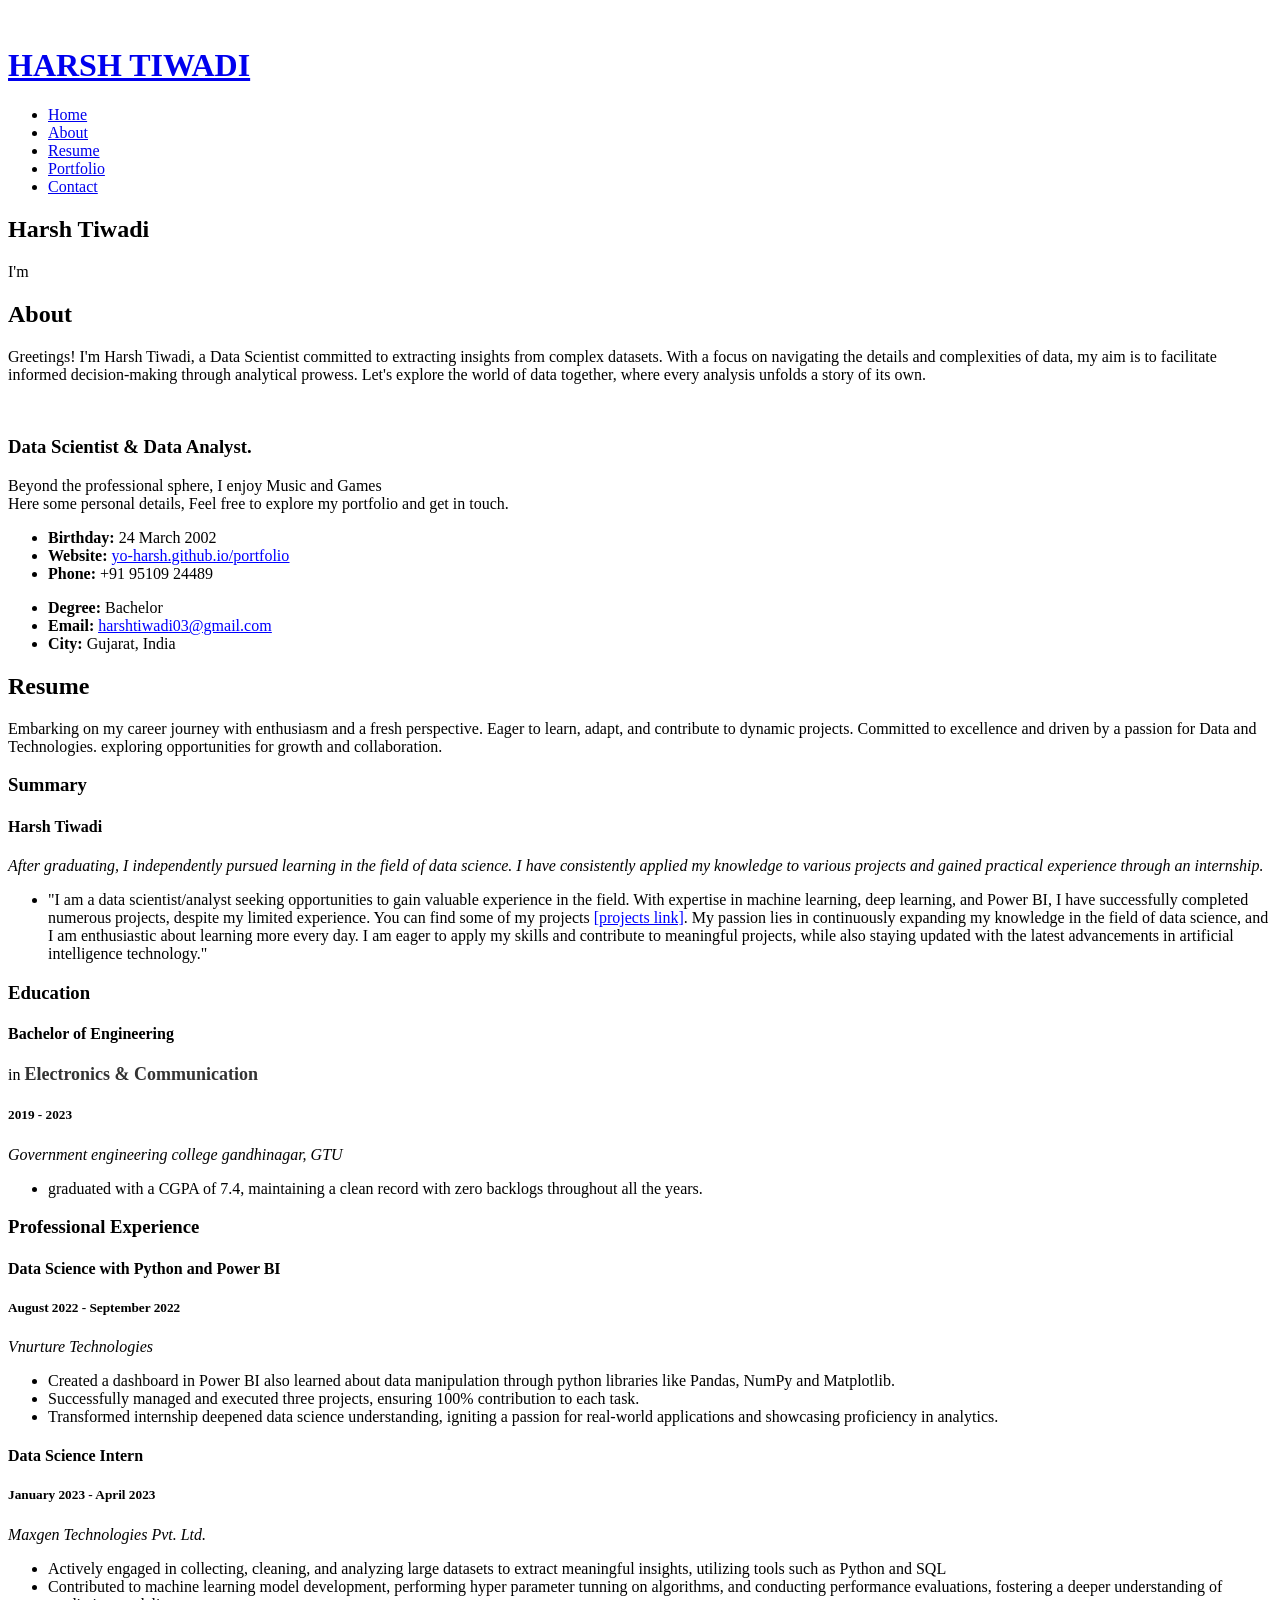
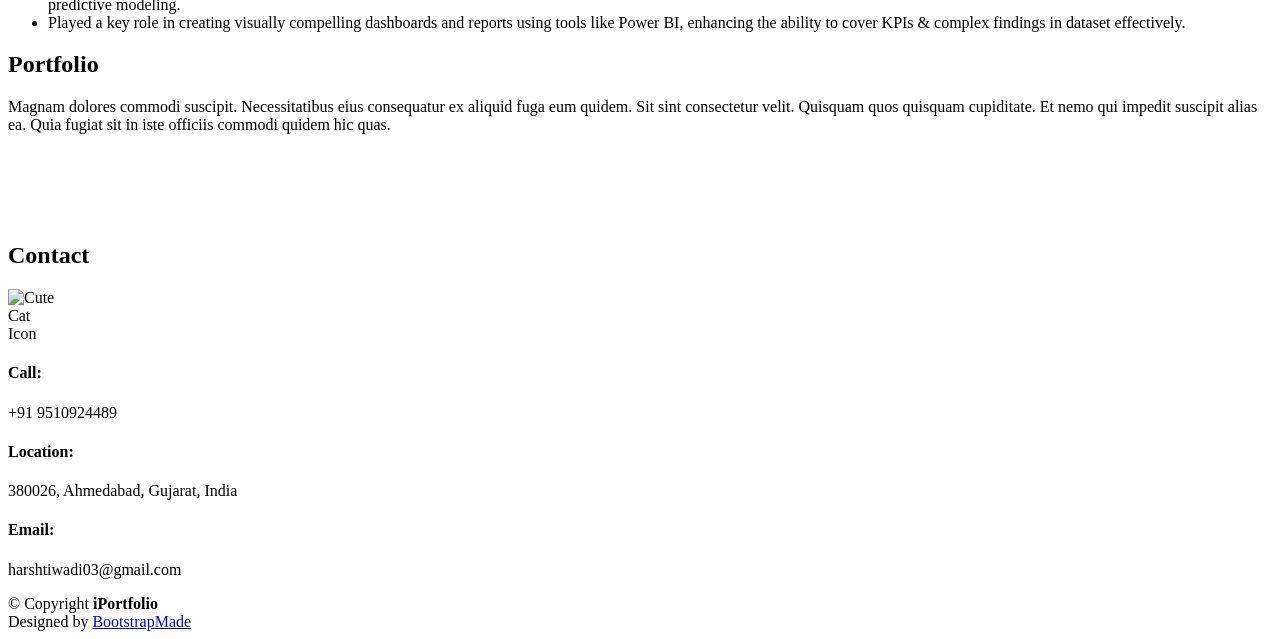
==== index.html @ 17e48634 "Added new images" ====
<!DOCTYPE html>
<html lang="en">

<head>
  <meta charset="utf-8">
  <meta content="width=device-width, initial-scale=1.0" name="viewport">

  <title>Portfolio - Harsh Tiwadi</title>
  <meta content="Welcome, to my portfolio web page" name="description">

  <!-- Favicons -->
  <link href="assets/img/favicon.png" rel="icon">
  <link href="assets/img/apple-touch-icon.png" rel="apple-touch-icon">

  <!-- Google Fonts -->
  <link href="https://fonts.googleapis.com/css?family=Open+Sans:300,300i,400,400i,600,600i,700,700i|Raleway:300,300i,400,400i,500,500i,600,600i,700,700i|Poppins:300,300i,400,400i,500,500i,600,600i,700,700i" rel="stylesheet">

  <!-- Vendor CSS Files -->
  <link href="assets/vendor/aos/aos.css" rel="stylesheet">
  <link href="assets/vendor/bootstrap/css/bootstrap.min.css" rel="stylesheet">
  <link href="assets/vendor/bootstrap-icons/bootstrap-icons.css" rel="stylesheet">
  <link href="assets/vendor/boxicons/css/boxicons.min.css" rel="stylesheet">
  <link href="assets/vendor/glightbox/css/glightbox.min.css" rel="stylesheet">
  <link href="assets/vendor/swiper/swiper-bundle.min.css" rel="stylesheet">

  <!-- Template Main CSS File -->
  <link href="assets/css/style.css" rel="stylesheet">

  <!-- =======================================================
  * Template Name: iPortfolio
  * Updated: Nov 17 2023 with Bootstrap v5.3.2
  * Template URL: https://bootstrapmade.com/iportfolio-bootstrap-portfolio-websites-template/
  * Author: BootstrapMade.com
  * License: https://bootstrapmade.com/license/
  ======================================================== -->
</head>

<body>

  <!-- ======= Mobile nav toggle button ======= -->
  <i class="bi bi-list mobile-nav-toggle d-xl-none"></i>

  <!-- ======= Header ======= -->
  <header id="header">
    <div class="d-flex flex-column">

      <div class="profile">
        <img src="assets/img/profile-img.png" alt="" class="img-fluid rounded-circle">
        <h1 class="text-light"><a href="index.html">HARSH TIWADI</a></h1>
        <div class="social-links mt-3 text-center">
          <a href="https://www.linkedin.com/in/harshtiwadi/" target="_blank" class="linkedin"><i class="bx bxl-linkedin"></i></a>
          <a href="https://github.com/yo-harsh" target="_blank" class="github"><i class="bx bxl-github"></i></a>
          <a href="mailto:harshtiwadi03@gmail.com" target="_blank" class="github"><i class="bx bxl-gmail"></i></a>
        </div>
      </div>

      <nav id="navbar" class="nav-menu navbar">
        <ul>
          <li><a href="#hero" class="nav-link scrollto active"><i class="bx bx-home"></i> <span>Home</span></a></li>
          <li><a href="#about" class="nav-link scrollto"><i class="bx bx-user"></i> <span>About</span></a></li>
          <li><a href="#resume" class="nav-link scrollto"><i class="bx bx-file-blank"></i> <span>Resume</span></a></li>
          <li><a href="#portfolio" class="nav-link scrollto"><i class="bx bx-book-content"></i> <span>Portfolio</span></a></li>
          <li><a href="#contact" class="nav-link scrollto"><i class="bx bx-envelope"></i> <span>Contact</span></a></li>
        </ul>
      </nav><!-- .nav-menu -->
    </div>
  </header><!-- End Header -->

  <!-- ======= Hero Section ======= -->
  <section id="hero" class="d-flex flex-column justify-content-center align-items-center">
    <div class="hero-container" data-aos="fade-in">
      <h1>Harsh Tiwadi</h1>
      <p>I'm <span class="typed img-fluid rounded-circle" data-typed-items="Data Scientist, Data Analyst"></span></p>
    </div>
  </section><!-- End Hero -->

  <main id="main">

    <!-- ======= About Section ======= -->
    <section id="about" class="about">
      <div class="container">

        <div class="section-title">
          <h2>About</h2>
          <p>Greetings! I'm Harsh Tiwadi, a Data Scientist committed to extracting insights from complex datasets. With a focus on navigating the details and complexities of data, my aim is to facilitate informed decision-making through analytical prowess. Let's explore the world of data together, where every analysis unfolds a story of its own.</p>
        </div>

        <div class="row">
          <div class="col-lg-4" data-aos="fade-right">
            <img src="assets/img/profile-img.png" class="img-fluid" alt="">
          </div>
          <div class="col-lg-8 pt-4 pt-lg-0 content" data-aos="fade-left">
            <h3>Data Scientist &amp; Data Analyst.</h3>
            <p class="fst-italic">
              Beyond the professional sphere, I enjoy Music and Games <br>
              Here some personal details, Feel free to explore my portfolio and get in touch.
            </p>
            <div class="row">
              <div class="col-lg-6">
                <ul>
                  <li><i class="bi bi-chevron-right"></i> <strong>Birthday:</strong> <span>24 March 2002</span></li>
                  <li><i class="bi bi-chevron-right"></i> <strong>Website:</strong> <a href="#"><span style="color: blue; text-decoration: underline;">yo-harsh.github.io/portfolio</span></a></li>
                  <li><i class="bi bi-chevron-right"></i> <strong>Phone:</strong> <span>+91 95109 24489</span></li>
                </ul>
              </div>
              <div class="col-lg-6">
                <ul>
                  <li><i class="bi bi-chevron-right"></i> <strong>Degree:</strong> <span>Bachelor</span></li>
                  <li><i class="bi bi-chevron-right"></i> <strong>Email:</strong> <a href="mailto:harshtiwadi03@gmail.com"><span style="color: blue; text-decoration: underline;">harshtiwadi03@gmail.com</span></a></li>
                  <li><i class="bi bi-chevron-right"></i> <strong>City:</strong> <span>Gujarat, India</span></li>
      </div>
    </section><!-- End About Section -->

    <!-- ======= Facts Section ======= -->


    <!-- ======= Resume Section ======= -->
    <section id="resume" class="resume">
      <div class="container">

        <div class="section-title">
          <h2>Resume</h2>
          <p>Embarking on my career journey with enthusiasm and a fresh perspective. Eager to learn, adapt, and contribute to dynamic projects. Committed to excellence and driven by a passion for Data and Technologies. exploring opportunities for growth and collaboration.</p>
        </div>

        <div class="row">
          <div class="col-lg-6" data-aos="fade-up">
            <h3 class="resume-title">Summary</h3>
            <div class="resume-item pb-0">
              <h4>Harsh Tiwadi</h4>
              <p><em>After graduating, I independently pursued learning in the field of data science. I have consistently applied my knowledge to various projects and gained practical experience through an internship.</em></p>
              <ul>
                <li>"I am a data scientist/analyst seeking opportunities to gain valuable experience in the field. With expertise in machine learning, deep learning, and Power BI, I have successfully completed numerous projects, despite my limited experience. You can find some of my projects <a href="#portfolio" style="color: blue; text-decoration: underline;">[projects link]</a>. My passion lies in continuously expanding my knowledge in the field of data science, and I am enthusiastic about learning more every day. I am eager to apply my skills and contribute to meaningful projects, while also staying updated with the latest advancements in artificial intelligence technology."</li>
              </ul>
            </div>

            <h3 class="resume-title">Education</h3>

            <div class="resume-item">
              <h4>Bachelor of Engineering</h4>in <b style="font-size: 1.125rem; font-weight: bold; color: #333; margin-bottom: 10px;">Electronics & Communication</b><br>
              <h5>2019 - 2023</h5>
              <p><em>Government engineering college gandhinagar, GTU</em></p>
              <p> <ul> <li> graduated with a CGPA of 7.4, maintaining a clean record with zero backlogs throughout all the years.</li> </ul> </p>
            </div>
          </div>
          <div class="col-lg-6" data-aos="fade-up" data-aos-delay="100">
            <h3 class="resume-title">Professional Experience</h3>
            <div class="resume-item">
              <h4>Data Science with Python and Power BI </h4>
              <h5>August 2022 - September 2022</h5>
              <p><em>Vnurture Technologies</em></p>
              <ul>
                <li>Created a dashboard in Power BI also learned about data manipulation through python libraries like Pandas, NumPy and Matplotlib.</li>
                <li>Successfully managed and executed three projects, ensuring 100% contribution to each task.</li>
                <li>Transformed internship deepened data science understanding, igniting a passion for real-world applications and showcasing proficiency in analytics.</li>
              </ul>
            </div>
            <div class="resume-item">
              <h4>Data Science Intern </h4>
              <h5>January 2023 - April 2023</h5>
              <p><em>Maxgen Technologies Pvt. Ltd. </em></p>
              <ul>
                <li>Actively engaged in collecting, cleaning, and analyzing large datasets to extract meaningful insights, utilizing tools such as Python and SQL</li>
                <li>Contributed to machine learning model development, performing hyper parameter tunning on algorithms, and conducting performance evaluations, fostering a deeper understanding of predictive modeling.</li>
                <li>Played a key role in creating visually compelling dashboards and reports using tools like Power BI, enhancing the ability to cover KPIs & complex findings in dataset effectively.</li>
              </ul>
            </div>
          </div>
        </div>
      </div>
    </section><!-- End Resume Section -->

    <!-- ======= Portfolio Section ======= -->
    <section id="portfolio" class="portfolio section-bg">
      <div class="container">

        <div class="section-title">
          <h2>Portfolio</h2>
          <p>Magnam dolores commodi suscipit. Necessitatibus eius consequatur ex aliquid fuga eum quidem. Sit sint consectetur velit. Quisquam quos quisquam cupiditate. Et nemo qui impedit suscipit alias ea. Quia fugiat sit in iste officiis commodi quidem hic quas.</p>
        </div>



        <div class="row portfolio-container" data-aos="fade-up" data-aos-delay="100">

          <div class="col-lg-4 col-md-8 portfolio-item filter-app">
            <a href="project1.html">
              <div class="portfolio-wrap">
                  <img src="assets/img/portfolio/project1.png" class="img-fluid" alt="">
              </div>
            </a>
          </div>

          <div class="col-lg-4 col-md-6 portfolio-item filter-web">
            <a href="project2.html">
              <div class="portfolio-wrap">
                  <img src="assets/img/portfolio/priject2.png" class="img-fluid" alt="">
              </div>
            </a>
          </div>

          <div class="col-lg-4 col-md-6 portfolio-item filter-app">
            <a href="project3.html">
              <div class="portfolio-wrap">
                  <img src="assets/img/portfolio/project3.png" class="img-fluid" alt="">
              </div>
            </a>
          </div>

          <div class="col-lg-4 col-md-6 portfolio-item filter-card">
            <a href="project4.html">
              <div class="portfolio-wrap">
                  <img src="assets/img/portfolio/portfolio-4.jpg" class="img-fluid" alt="">
              </div>
            </a>
          </div>

          <!-- <div class="col-lg-4 col-md-6 portfolio-item filter-web">
            <a href="project5.html">
              <div class="portfolio-wrap">
                  <img src="assets/img/portfolio/portfolio-5.jpg" class="img-fluid" alt="">
              </div>
            </a>
          </div>

          <div class="col-lg-4 col-md-6 portfolio-item filter-app">
            <a href="project6.html">
            <div class="portfolio-wrap">
                <img src="assets/img/portfolio/portfolio-6.jpg" class="img-fluid" alt="">
            </div> -->
          </a>
          </div>



        </div>

      </div>
    </section><!-- End Portfolio Section -->



    <!-- ======= Contact Section ======= -->
    <section id="contact" class="contact">
      <div class="container">

        <div class="section-title">
          <h2>Contact</h2>
          <p>
            <img src="https://www.iconarchive.com/download/i141836/iconarchive/cute-animal/Cute-Cat.1024.png" alt="Cute Cat Icon" style="width: 50px; height: 50px; display: inline-block;">
          </p>
        </div>

        <div class="row" data-aos="fade-in">
          <div class="col-lg-4">
            <div class="info">
              <div class="phone">
                <i class="bi bi-phone"></i>
                <h4>Call:</h4>
                <p>+91 9510924489</p>
              </div>
            </div>
          </div>
          <div class="col-lg-4">
            <div class="info">
              <div class="address">
                <i class="bi bi-geo-alt"></i>
                <h4>Location:</h4>
                <p>380026, Ahmedabad, Gujarat, India</p>
              </div>
            </div>
          </div>

          <div class="col-lg-4">
            <div class="info">
              <div class="email">
                <i class="bi bi-envelope"></i>
                <h4>Email:</h4>
                <p>harshtiwadi03@gmail.com</p>
              </div>
            </div>
          </div>

        </div>


        </div>

      </div>
    </section><!-- End Contact Section -->

  </main><!-- End #main -->

  <!-- ======= Footer ======= -->
  <footer id="footer">
    <div class="container">
      <div class="copyright">
        &copy; Copyright <strong><span>iPortfolio</span></strong>
      </div>
      <div class="credits">
        <!-- All the links in the footer should remain intact. -->
        <!-- You can delete the links only if you purchased the pro version. -->
        <!-- Licensing information: https://bootstrapmade.com/license/ -->
        <!-- Purchase the pro version with working PHP/AJAX contact form: https://bootstrapmade.com/iportfolio-bootstrap-portfolio-websites-template/ -->
        Designed by <a href="https://bootstrapmade.com/">BootstrapMade</a>
      </div>
    </div>
  </footer><!-- End  Footer -->

  <a href="#" class="back-to-top d-flex align-items-center justify-content-center"><i class="bi bi-arrow-up-short"></i></a>

  <!-- Vendor JS Files -->
  <script src="assets/vendor/purecounter/purecounter_vanilla.js"></script>
  <script src="assets/vendor/aos/aos.js"></script>
  <script src="assets/vendor/bootstrap/js/bootstrap.bundle.min.js"></script>
  <script src="assets/vendor/glightbox/js/glightbox.min.js"></script>
  <script src="assets/vendor/isotope-layout/isotope.pkgd.min.js"></script>
  <script src="assets/vendor/swiper/swiper-bundle.min.js"></script>
  <script src="assets/vendor/typed.js/typed.umd.js"></script>
  <script src="assets/vendor/waypoints/noframework.waypoints.js"></script>
  <script src="assets/vendor/php-email-form/validate.js"></script>

  <!-- Template Main JS File -->
  <script src="assets/js/main.js"></script>

</body>

</html>
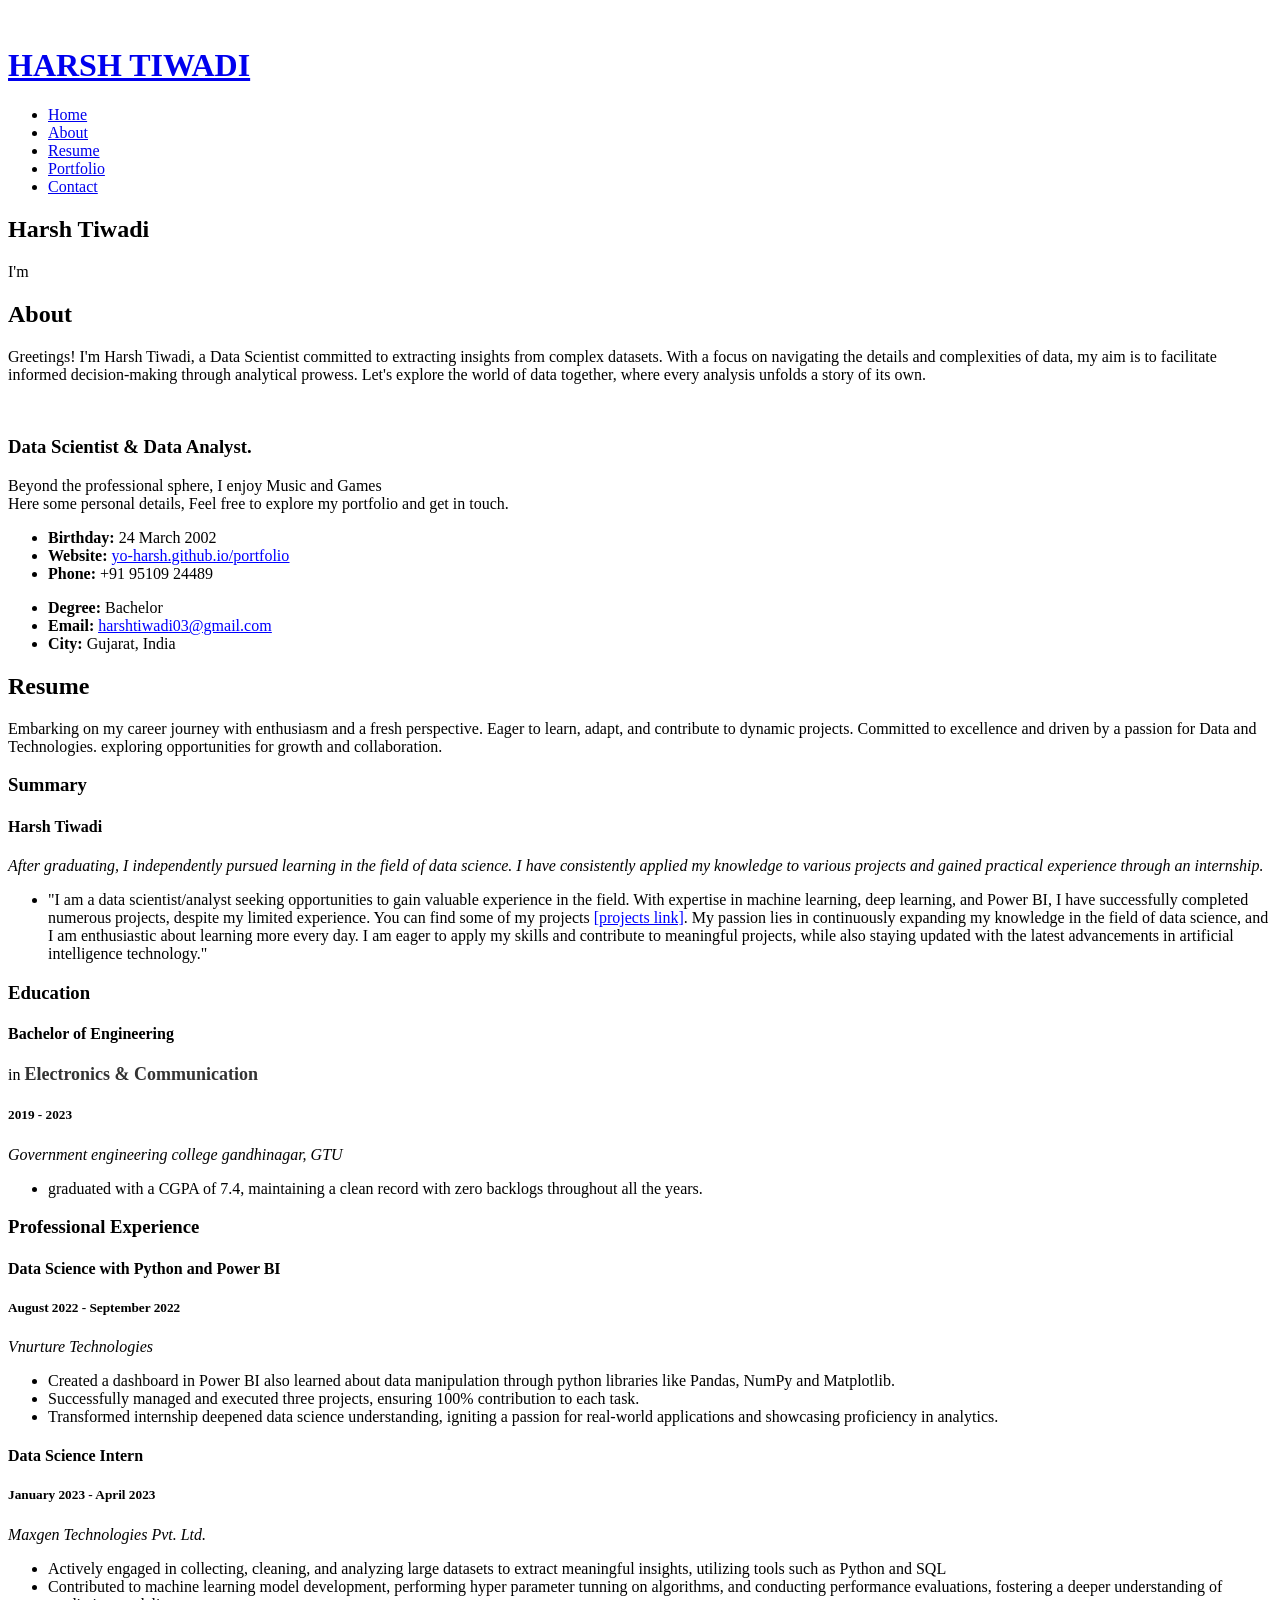
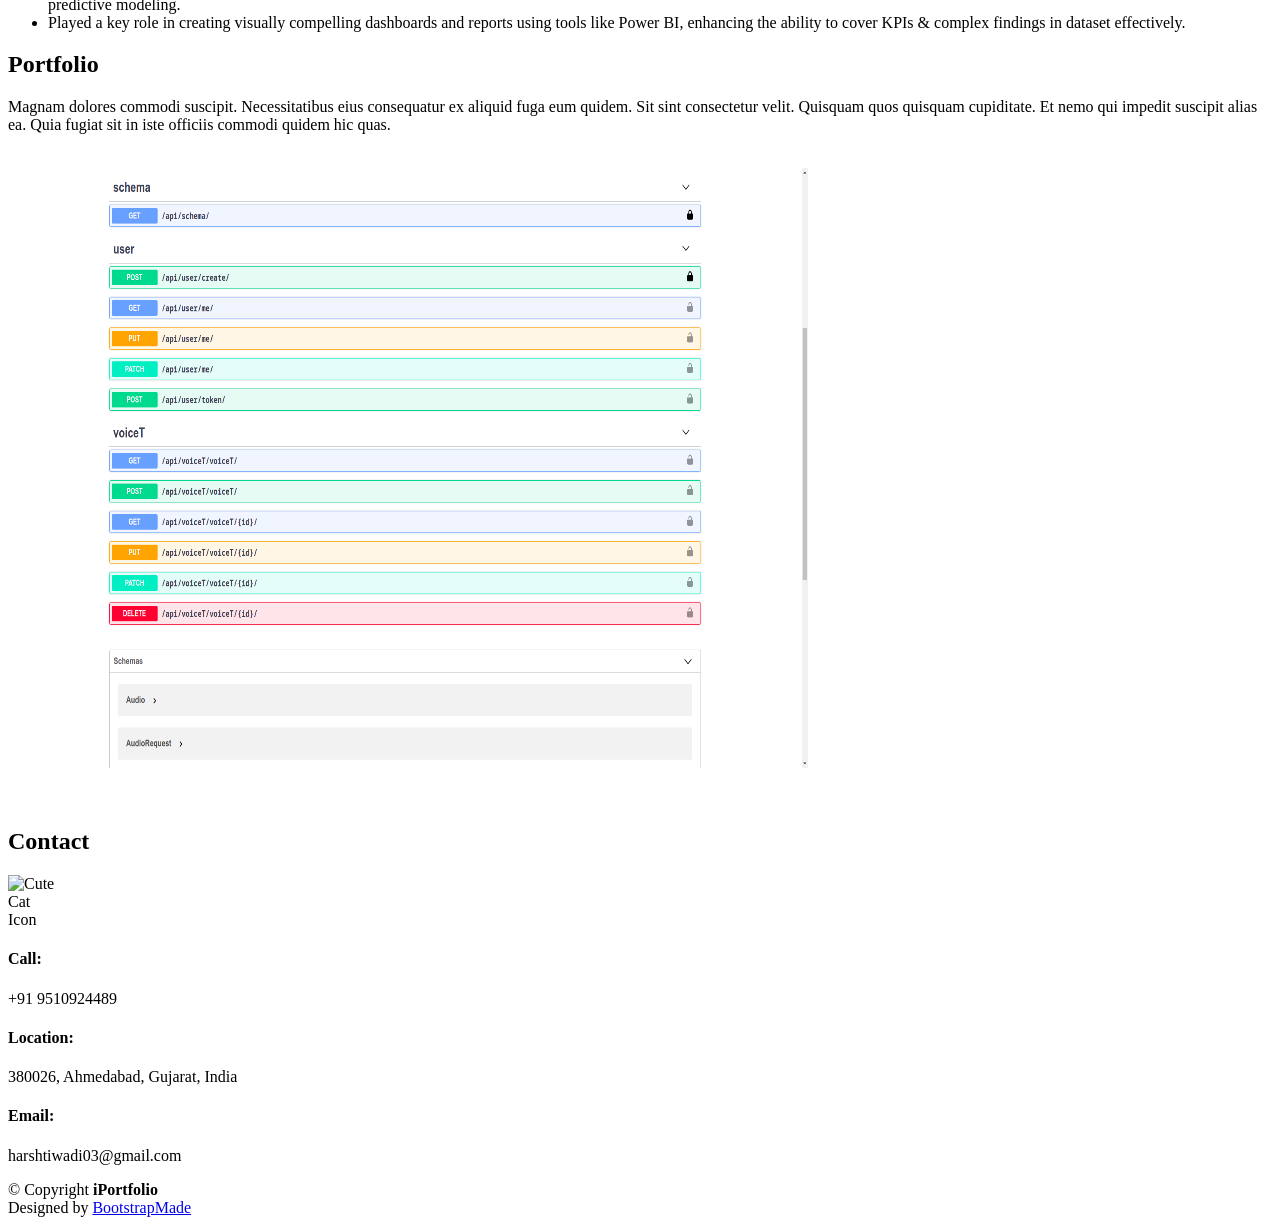
==== commit 47fa3834: "Added new images" ====
--- a/index.html
+++ b/index.html
@@ -194,7 +194,7 @@
           <div class="col-lg-4 col-md-6 portfolio-item filter-web">
             <a href="project2.html">
               <div class="portfolio-wrap">
-                  <img src="assets/img/portfolio/priject2.png" class="img-fluid" alt="">
+                  <img src="assets/img/portfolio/project2.png" class="img-fluid" alt="">
               </div>
             </a>
           </div>
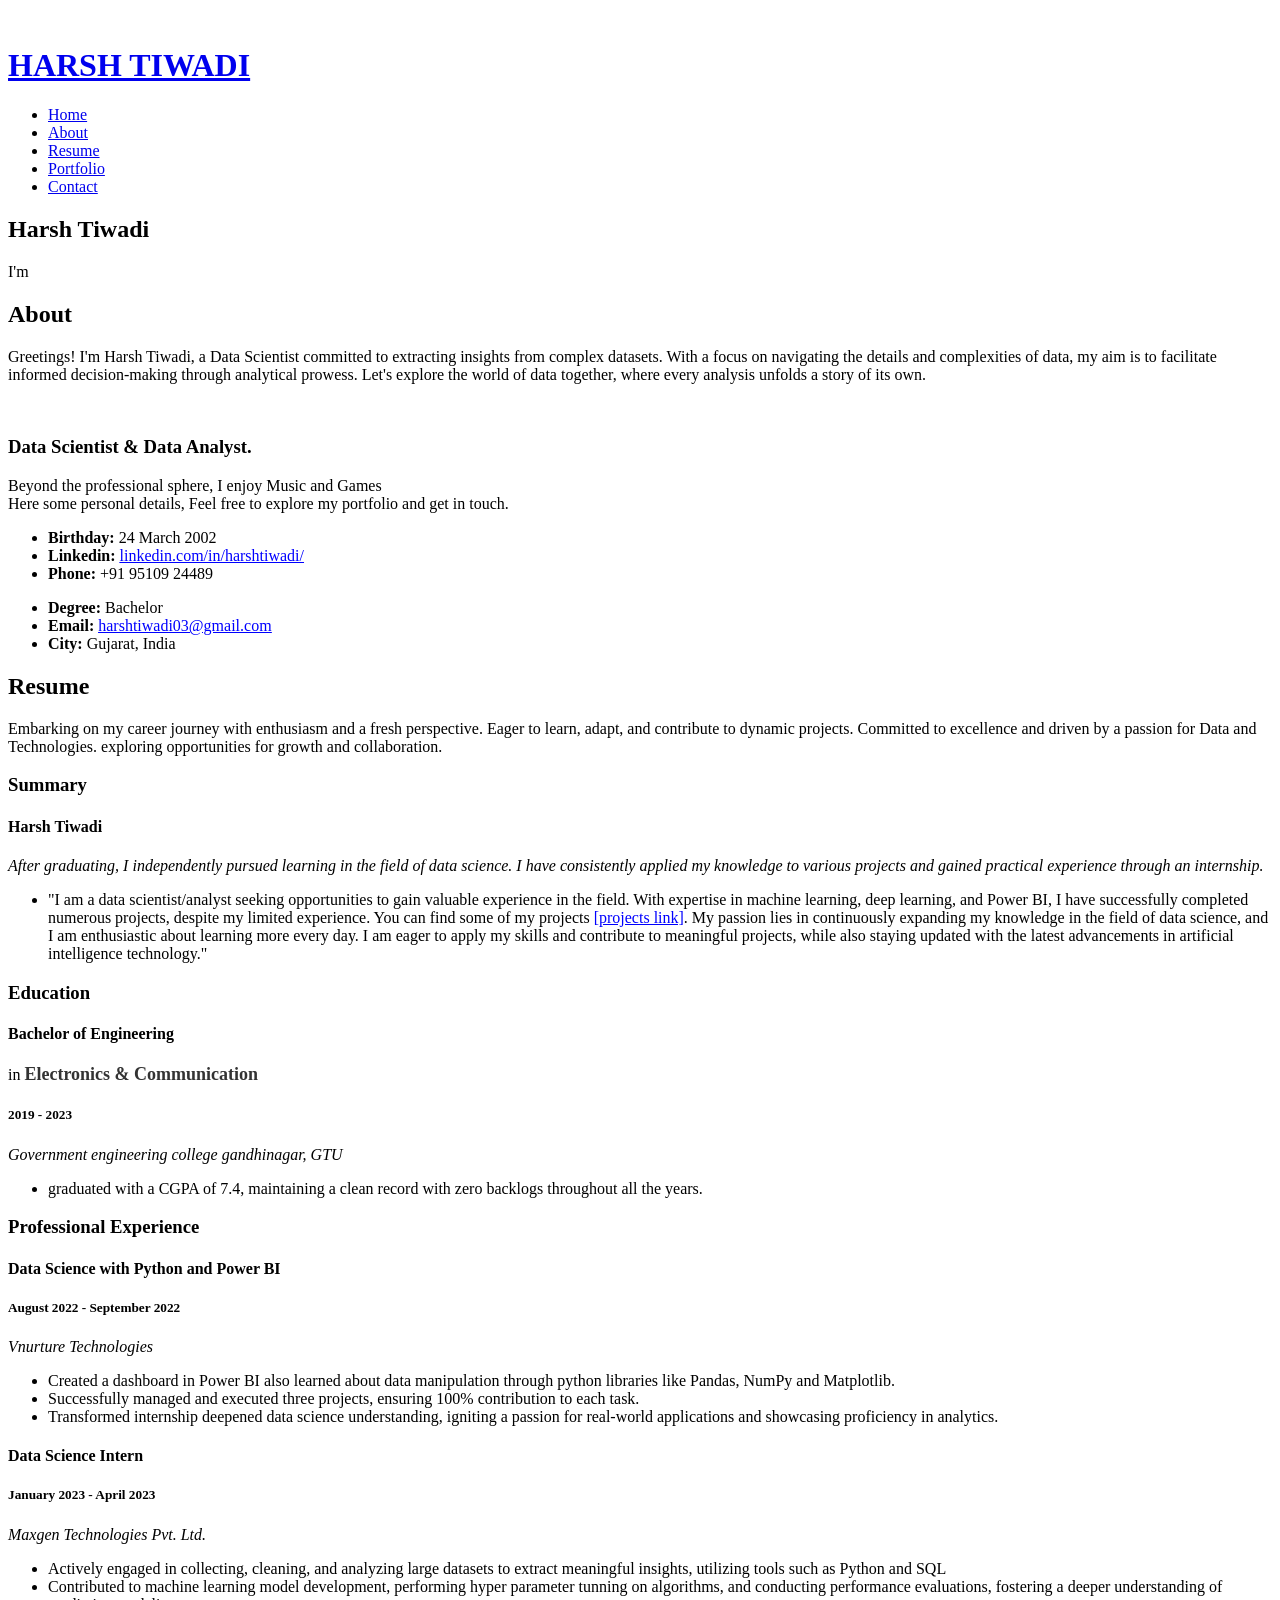
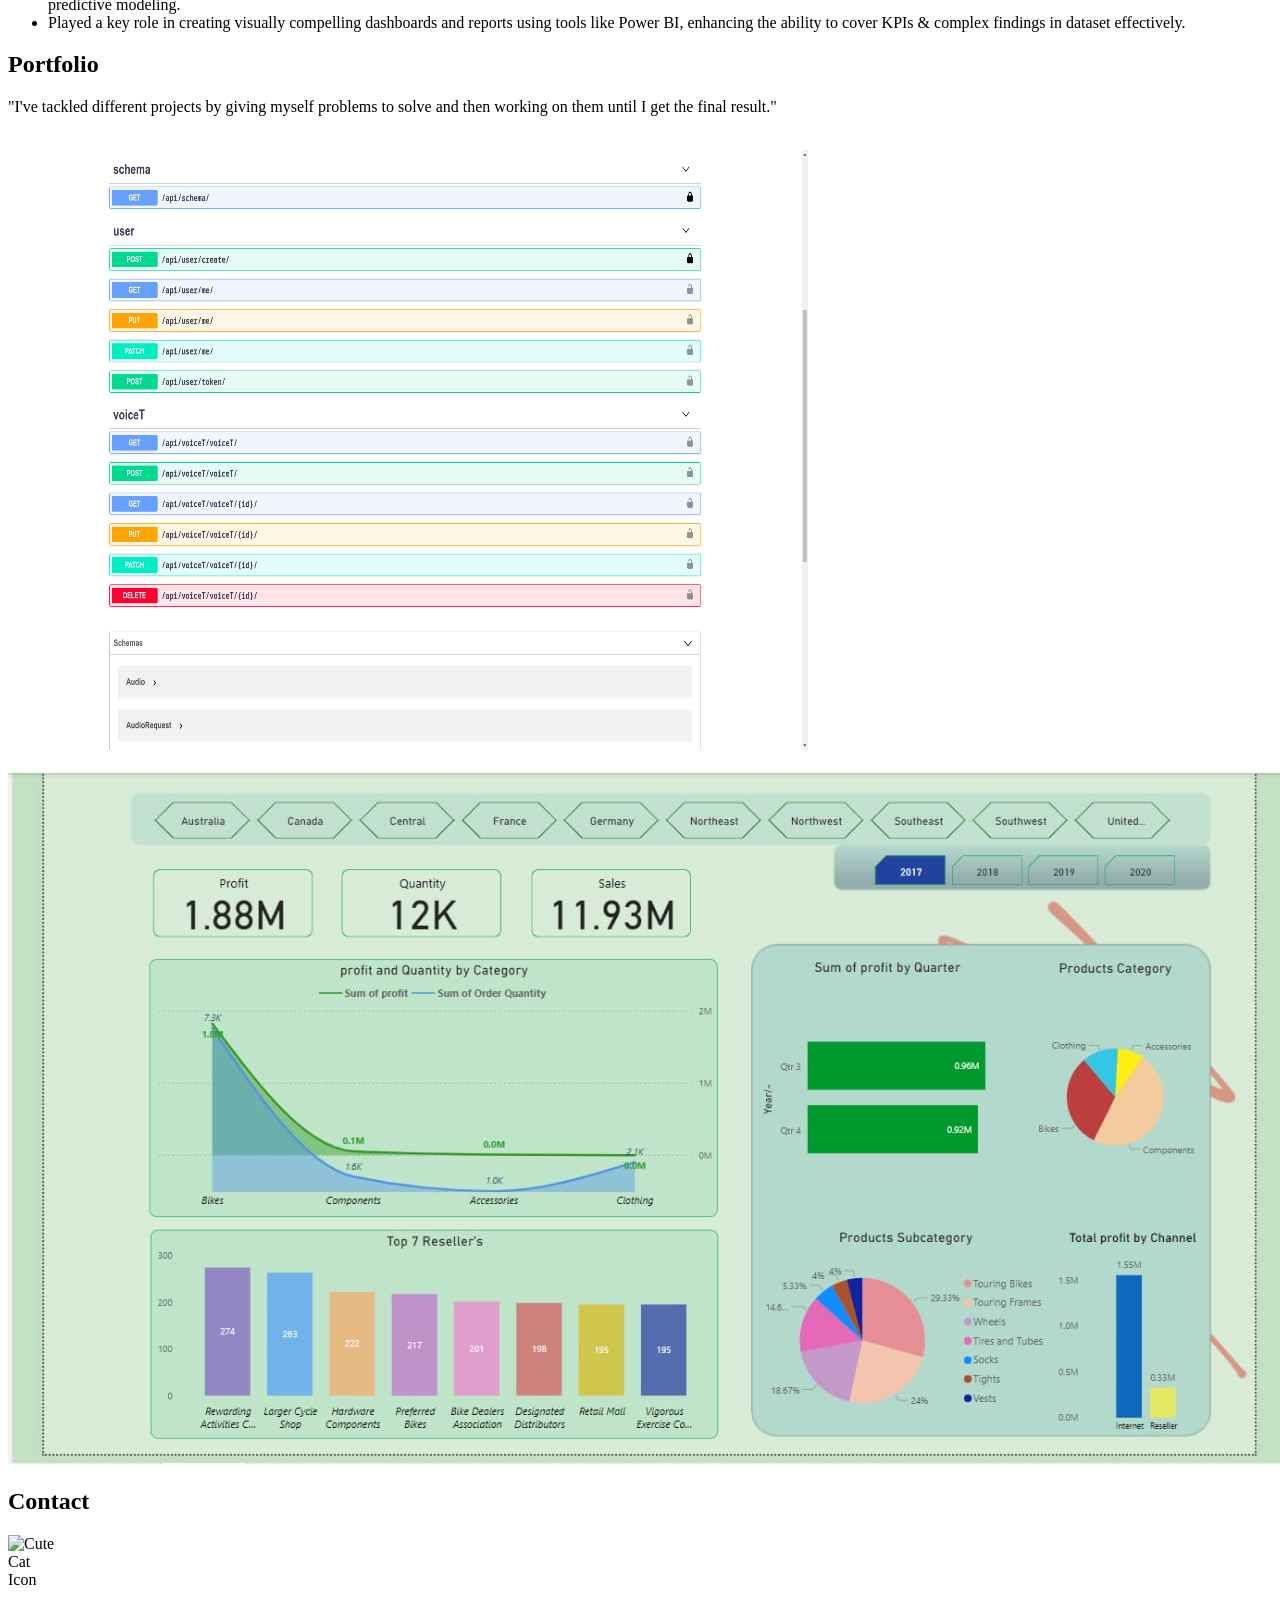
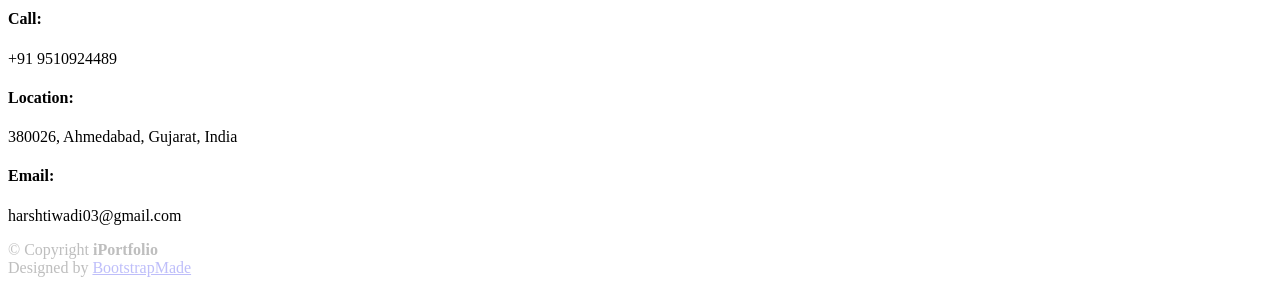
==== commit 26a86c10: "Update" ====
--- a/index.html
+++ b/index.html
@@ -99,7 +99,7 @@
               <div class="col-lg-6">
                 <ul>
                   <li><i class="bi bi-chevron-right"></i> <strong>Birthday:</strong> <span>24 March 2002</span></li>
-                  <li><i class="bi bi-chevron-right"></i> <strong>Website:</strong> <a href="#"><span style="color: blue; text-decoration: underline;">yo-harsh.github.io/portfolio</span></a></li>
+                  <li><i class="bi bi-chevron-right"></i> <strong>Linkedin:</strong> <a href="https://www.linkedin.com/in/harshtiwadi/"><span style="color: blue; text-decoration: underline;">linkedin.com/in/harshtiwadi/</span></a></li>
                   <li><i class="bi bi-chevron-right"></i> <strong>Phone:</strong> <span>+91 95109 24489</span></li>
                 </ul>
               </div>
@@ -176,10 +176,8 @@
 
         <div class="section-title">
           <h2>Portfolio</h2>
-          <p>Magnam dolores commodi suscipit. Necessitatibus eius consequatur ex aliquid fuga eum quidem. Sit sint consectetur velit. Quisquam quos quisquam cupiditate. Et nemo qui impedit suscipit alias ea. Quia fugiat sit in iste officiis commodi quidem hic quas.</p>
-        </div>
-
-
+          <p>"I've tackled different projects by giving myself problems to solve and then working on them until I get the final result."</p>
+        </div>
 
         <div class="row portfolio-container" data-aos="fade-up" data-aos-delay="100">
 
@@ -210,7 +208,7 @@
           <div class="col-lg-4 col-md-6 portfolio-item filter-card">
             <a href="project4.html">
               <div class="portfolio-wrap">
-                  <img src="assets/img/portfolio/portfolio-4.jpg" class="img-fluid" alt="">
+                  <img src="assets/img/portfolio/powerbi.jpeg" class="img-fluid" alt="">
               </div>
             </a>
           </div>
@@ -292,7 +290,7 @@
   </main><!-- End #main -->
 
   <!-- ======= Footer ======= -->
-  <footer id="footer">
+  <footer id="footer" style="opacity: 0.25;">
     <div class="container">
       <div class="copyright">
         &copy; Copyright <strong><span>iPortfolio</span></strong>
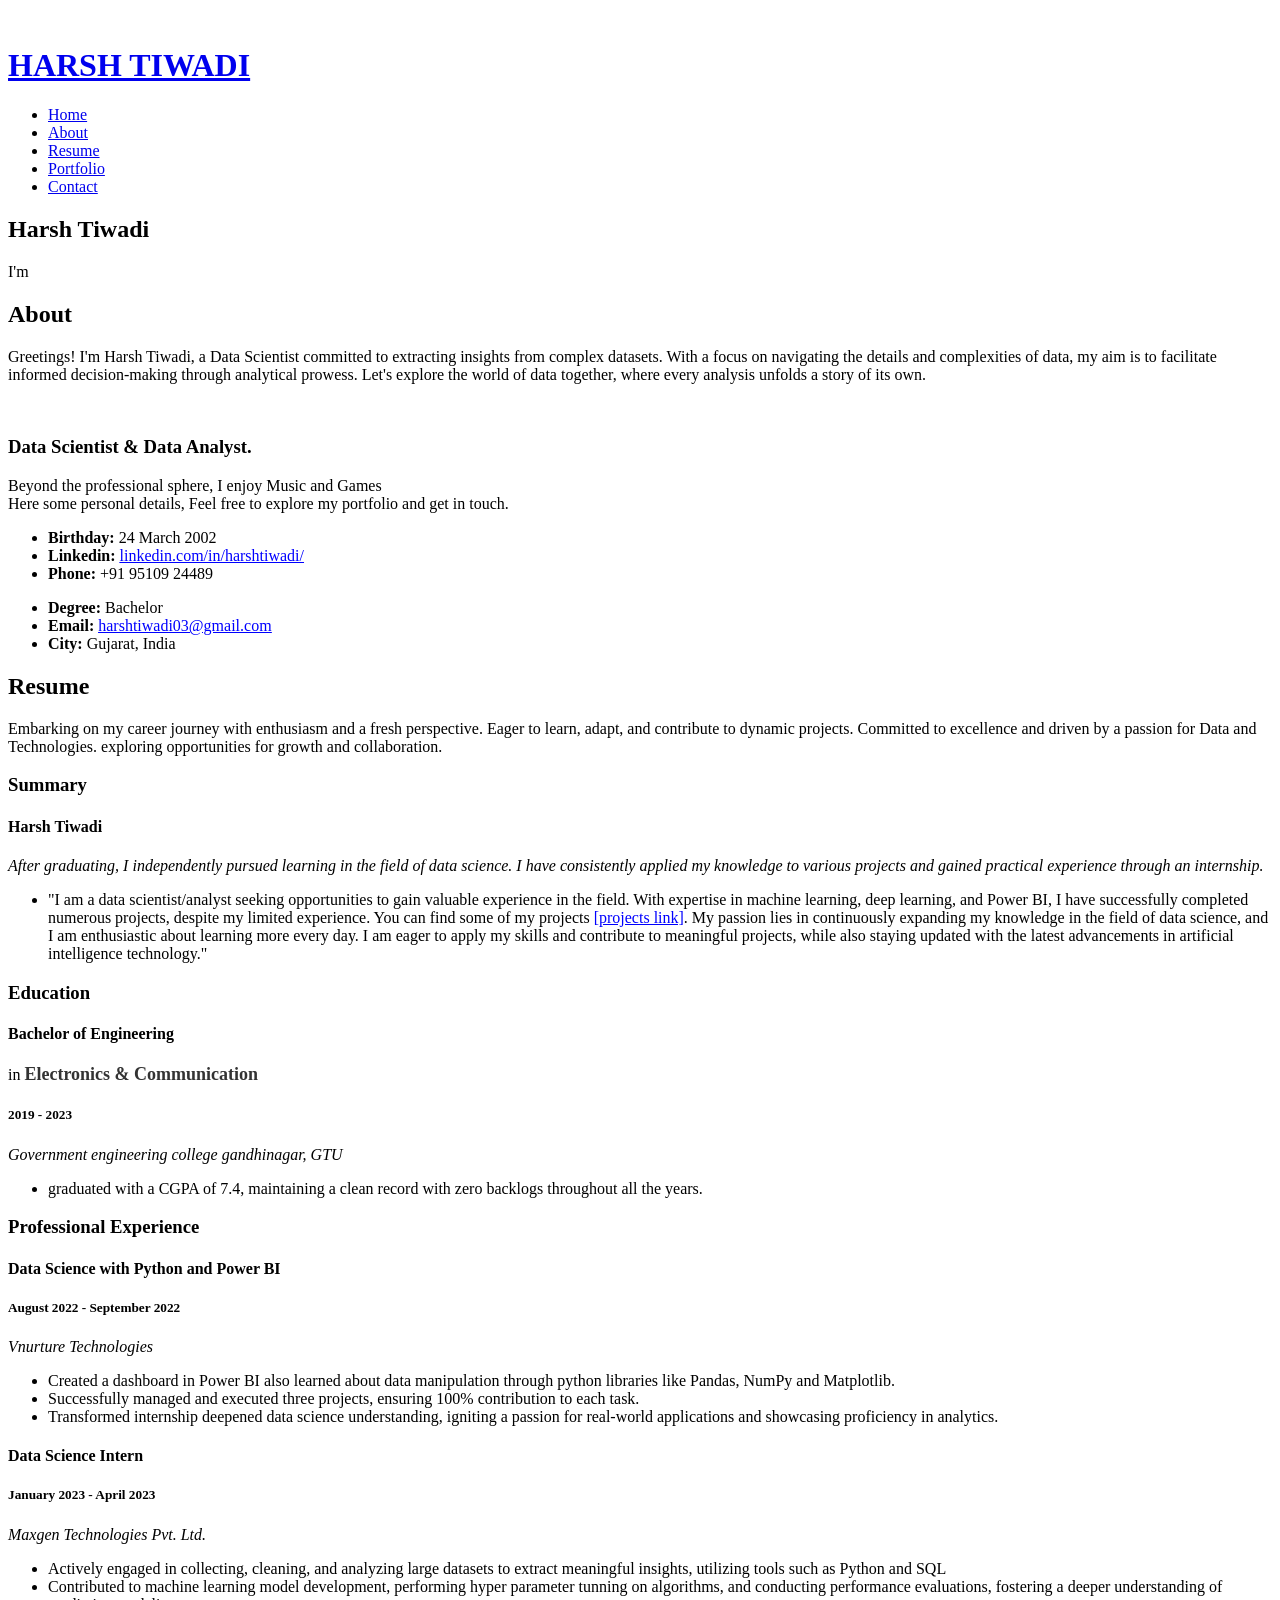
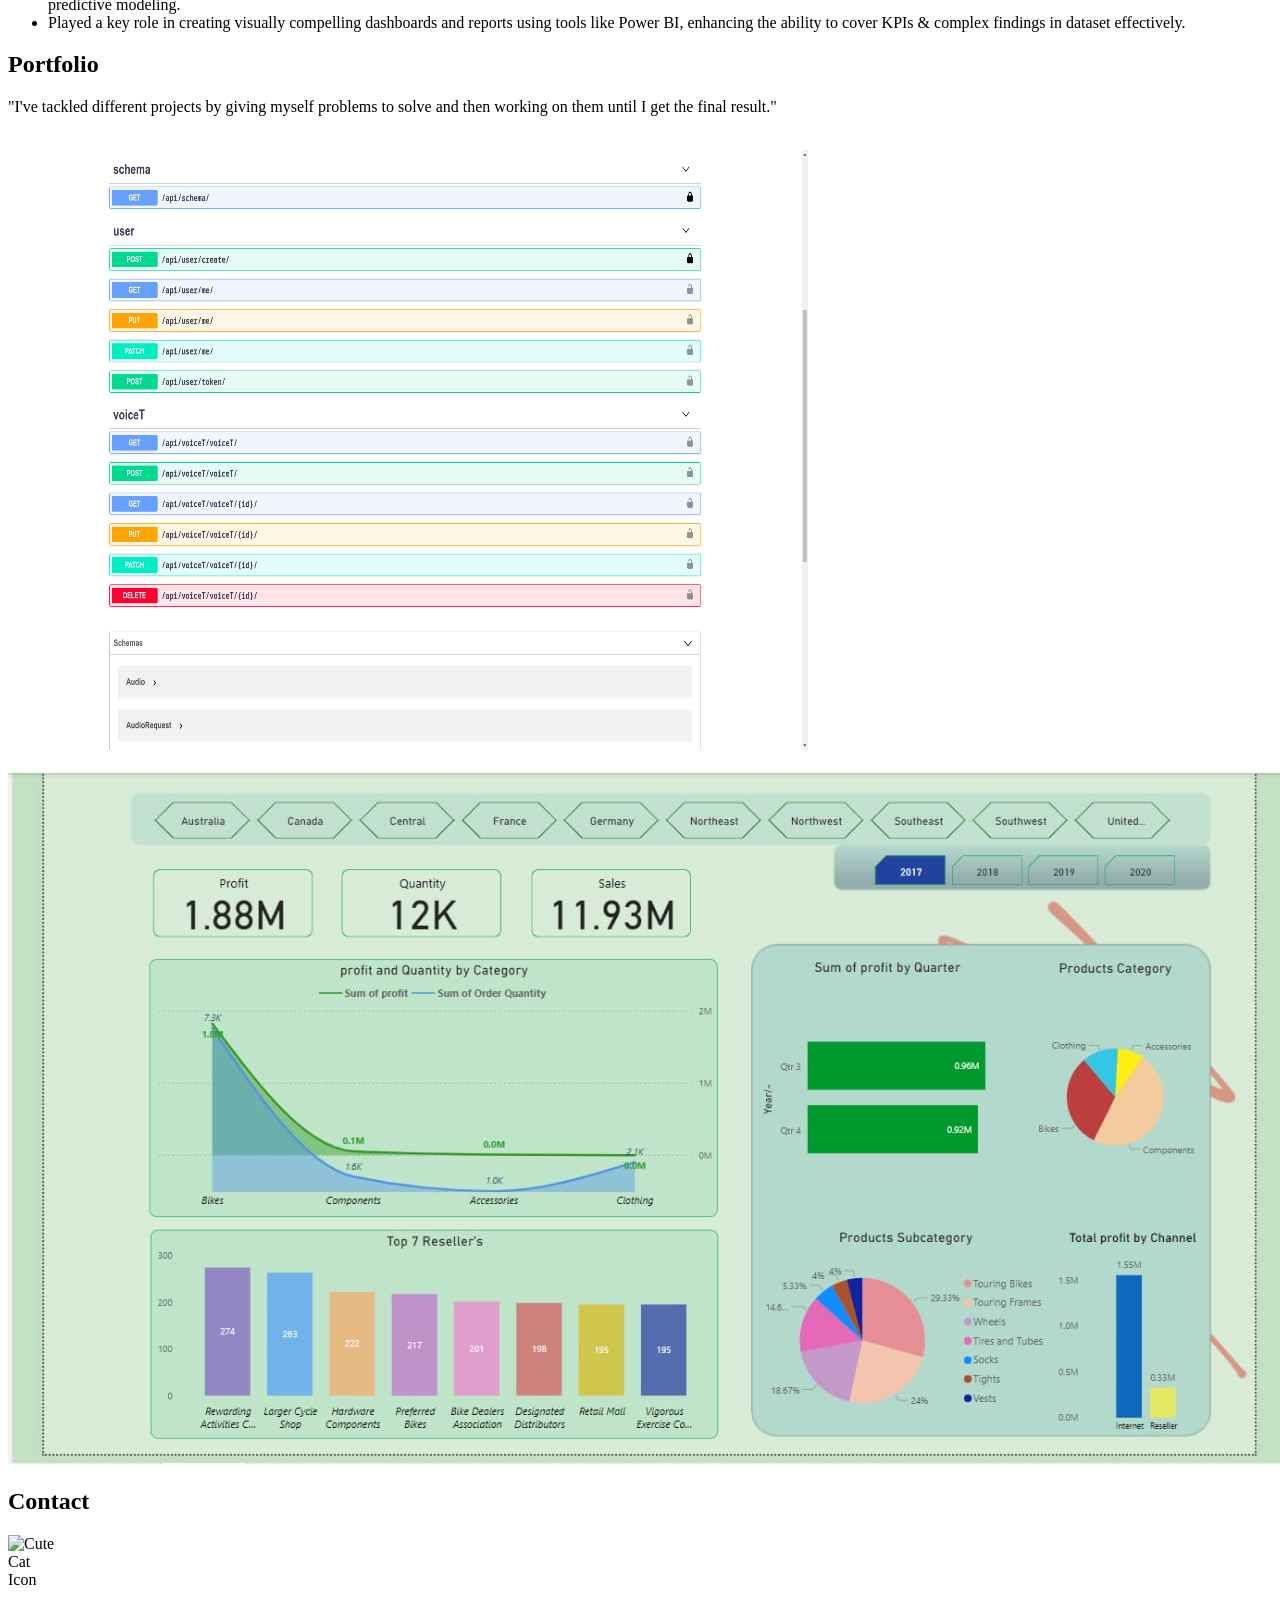
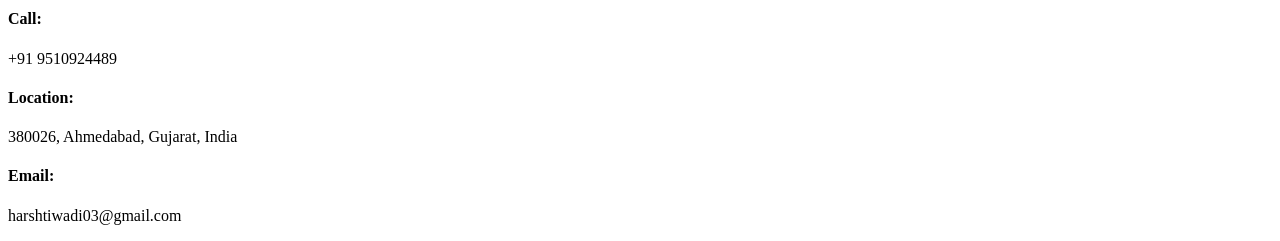
==== commit d1636994: "updated" ====
--- a/index.html
+++ b/index.html
@@ -290,20 +290,17 @@
   </main><!-- End #main -->
 
   <!-- ======= Footer ======= -->
-  <footer id="footer" style="opacity: 0.25;">
+  <!-- <footer id="footer" style="opacity: 0.25;">
     <div class="container">
       <div class="copyright">
         &copy; Copyright <strong><span>iPortfolio</span></strong>
       </div>
       <div class="credits">
-        <!-- All the links in the footer should remain intact. -->
-        <!-- You can delete the links only if you purchased the pro version. -->
-        <!-- Licensing information: https://bootstrapmade.com/license/ -->
-        <!-- Purchase the pro version with working PHP/AJAX contact form: https://bootstrapmade.com/iportfolio-bootstrap-portfolio-websites-template/ -->
         Designed by <a href="https://bootstrapmade.com/">BootstrapMade</a>
       </div>
     </div>
-  </footer><!-- End  Footer -->
+  </footer> -->
+  <!-- End  Footer -->
 
   <a href="#" class="back-to-top d-flex align-items-center justify-content-center"><i class="bi bi-arrow-up-short"></i></a>
 
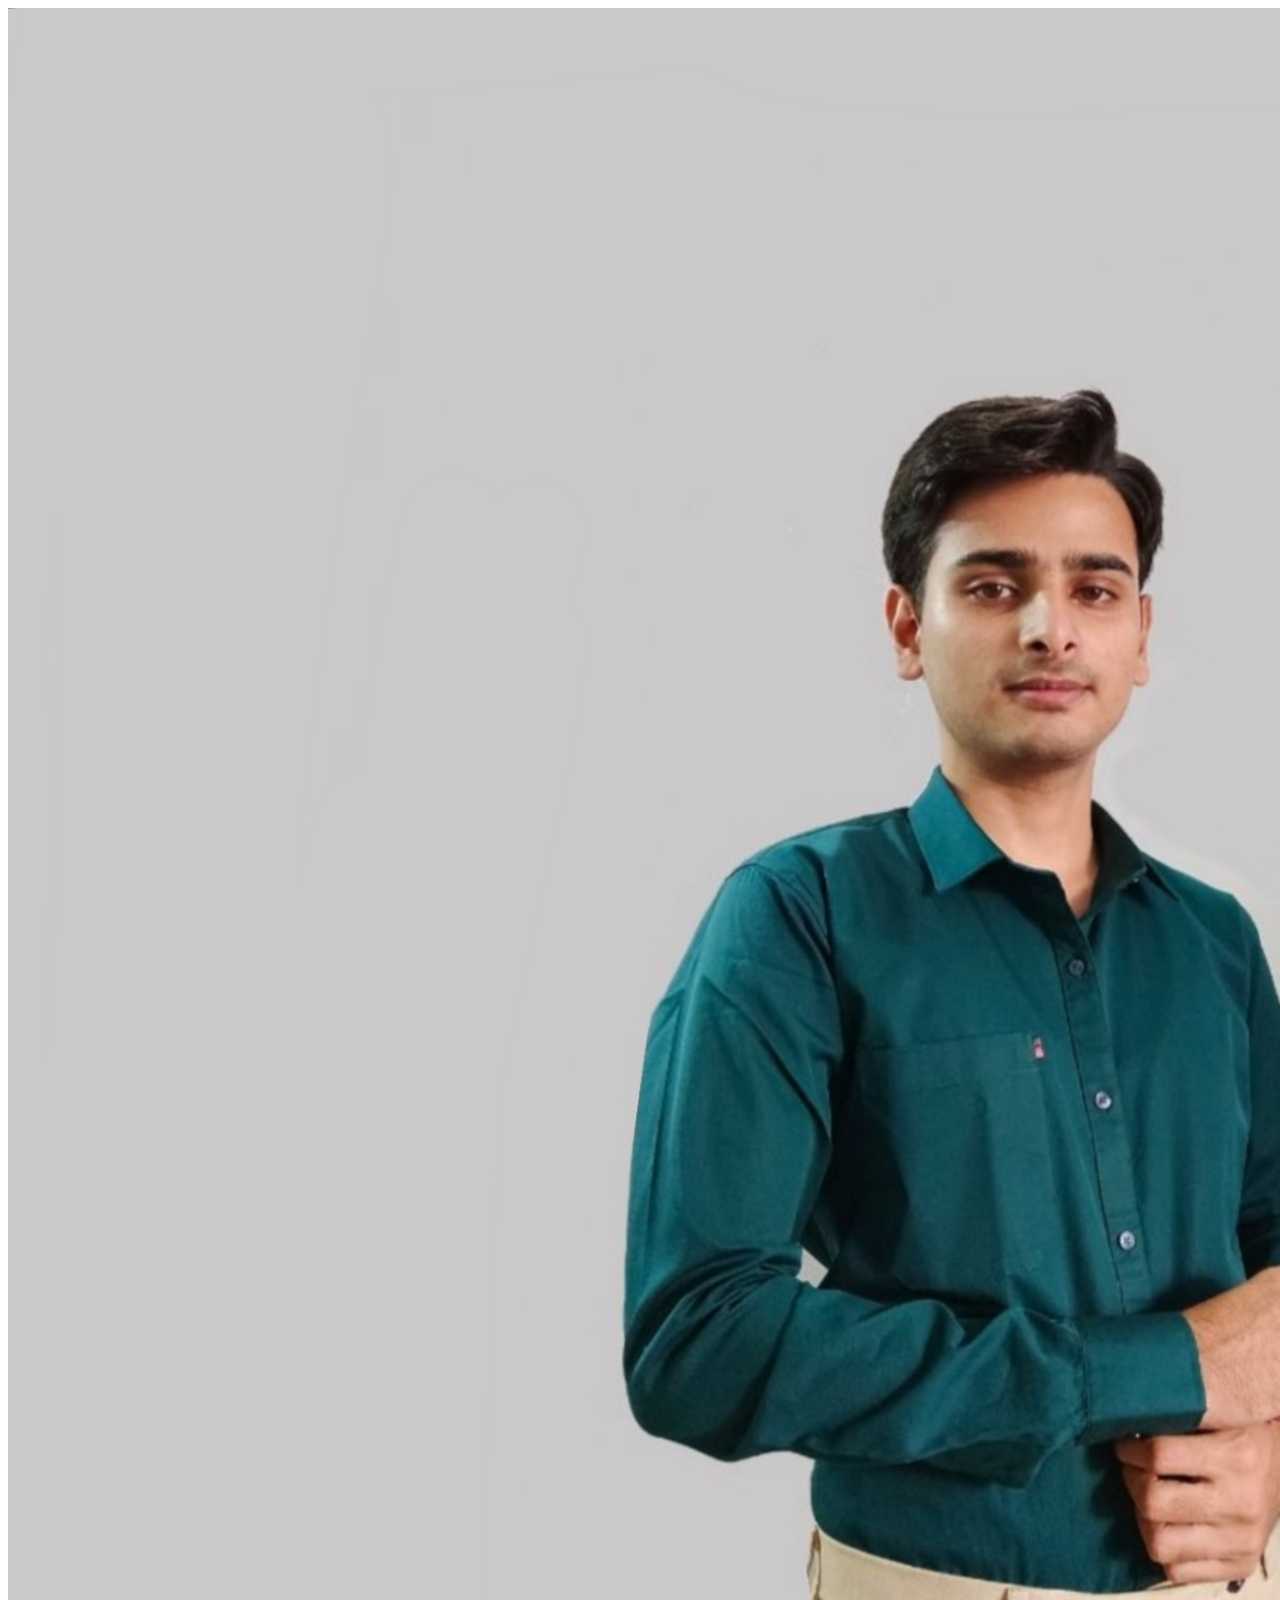
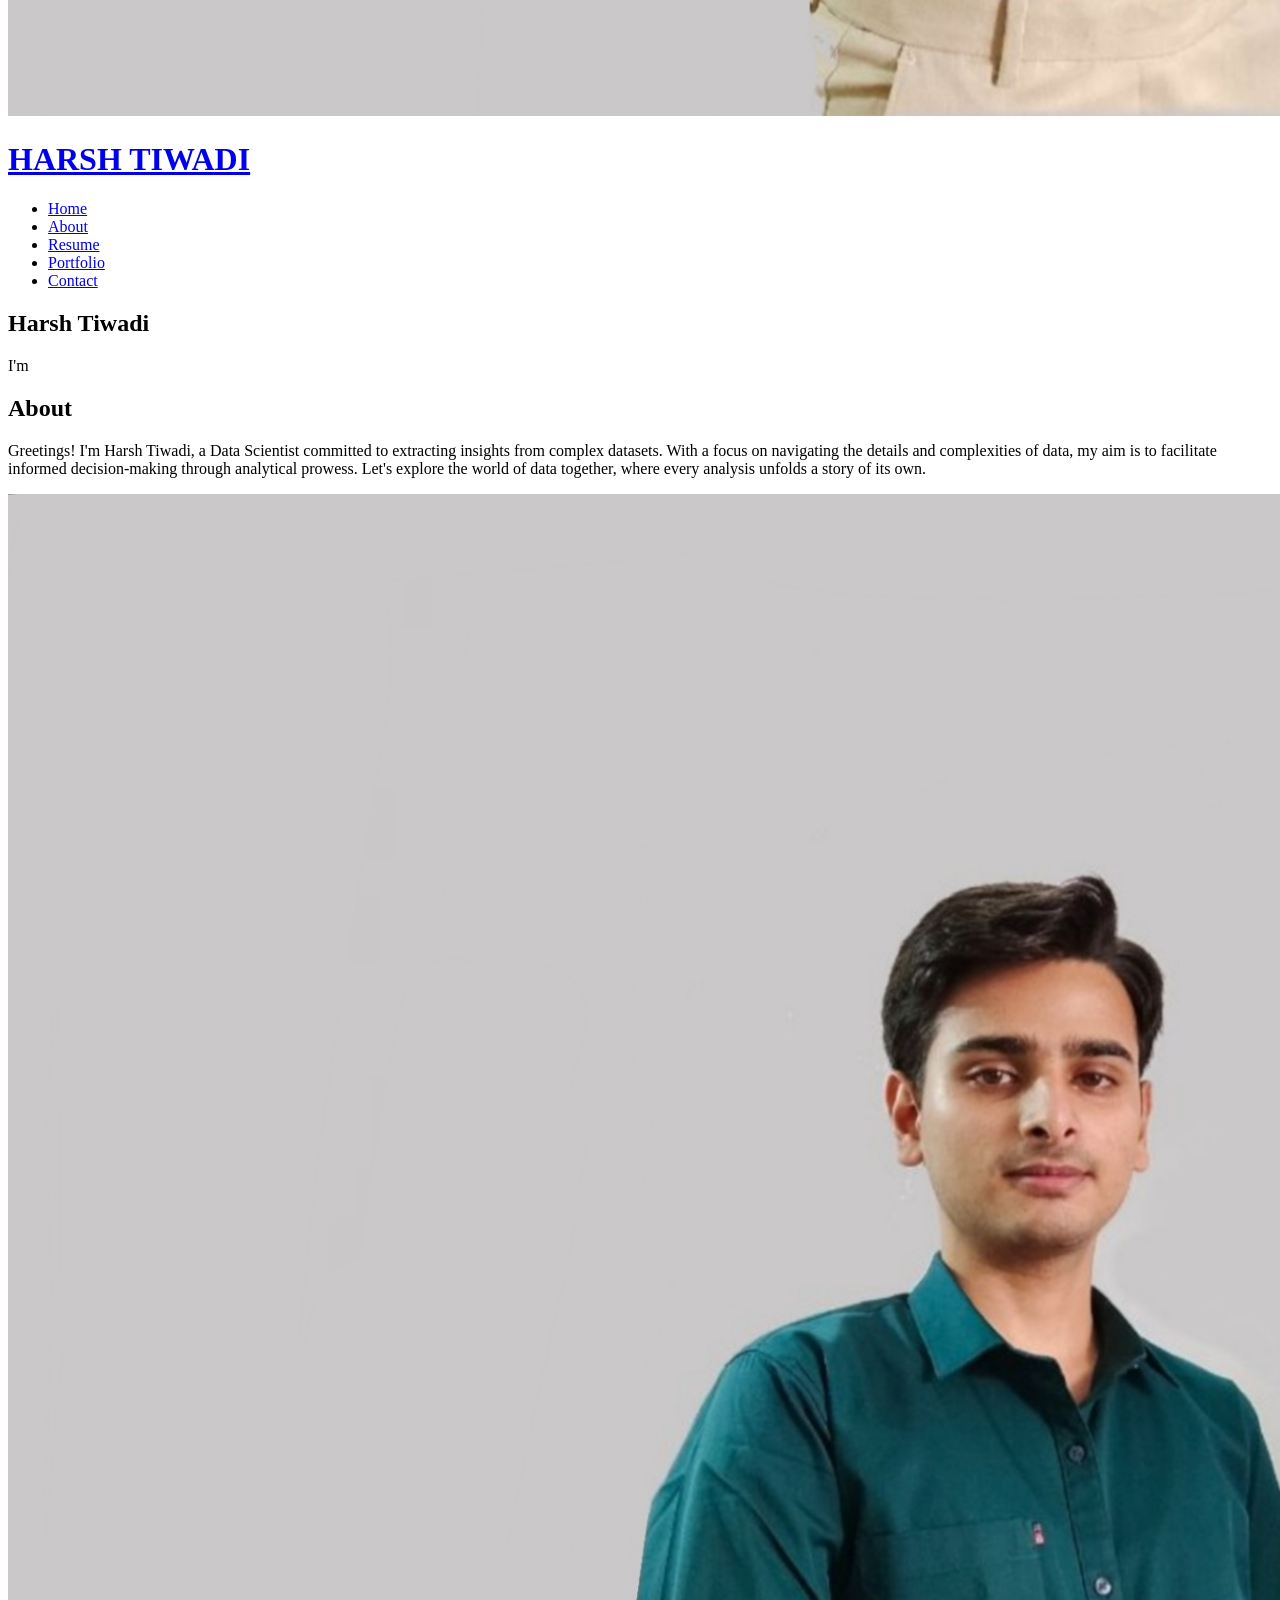
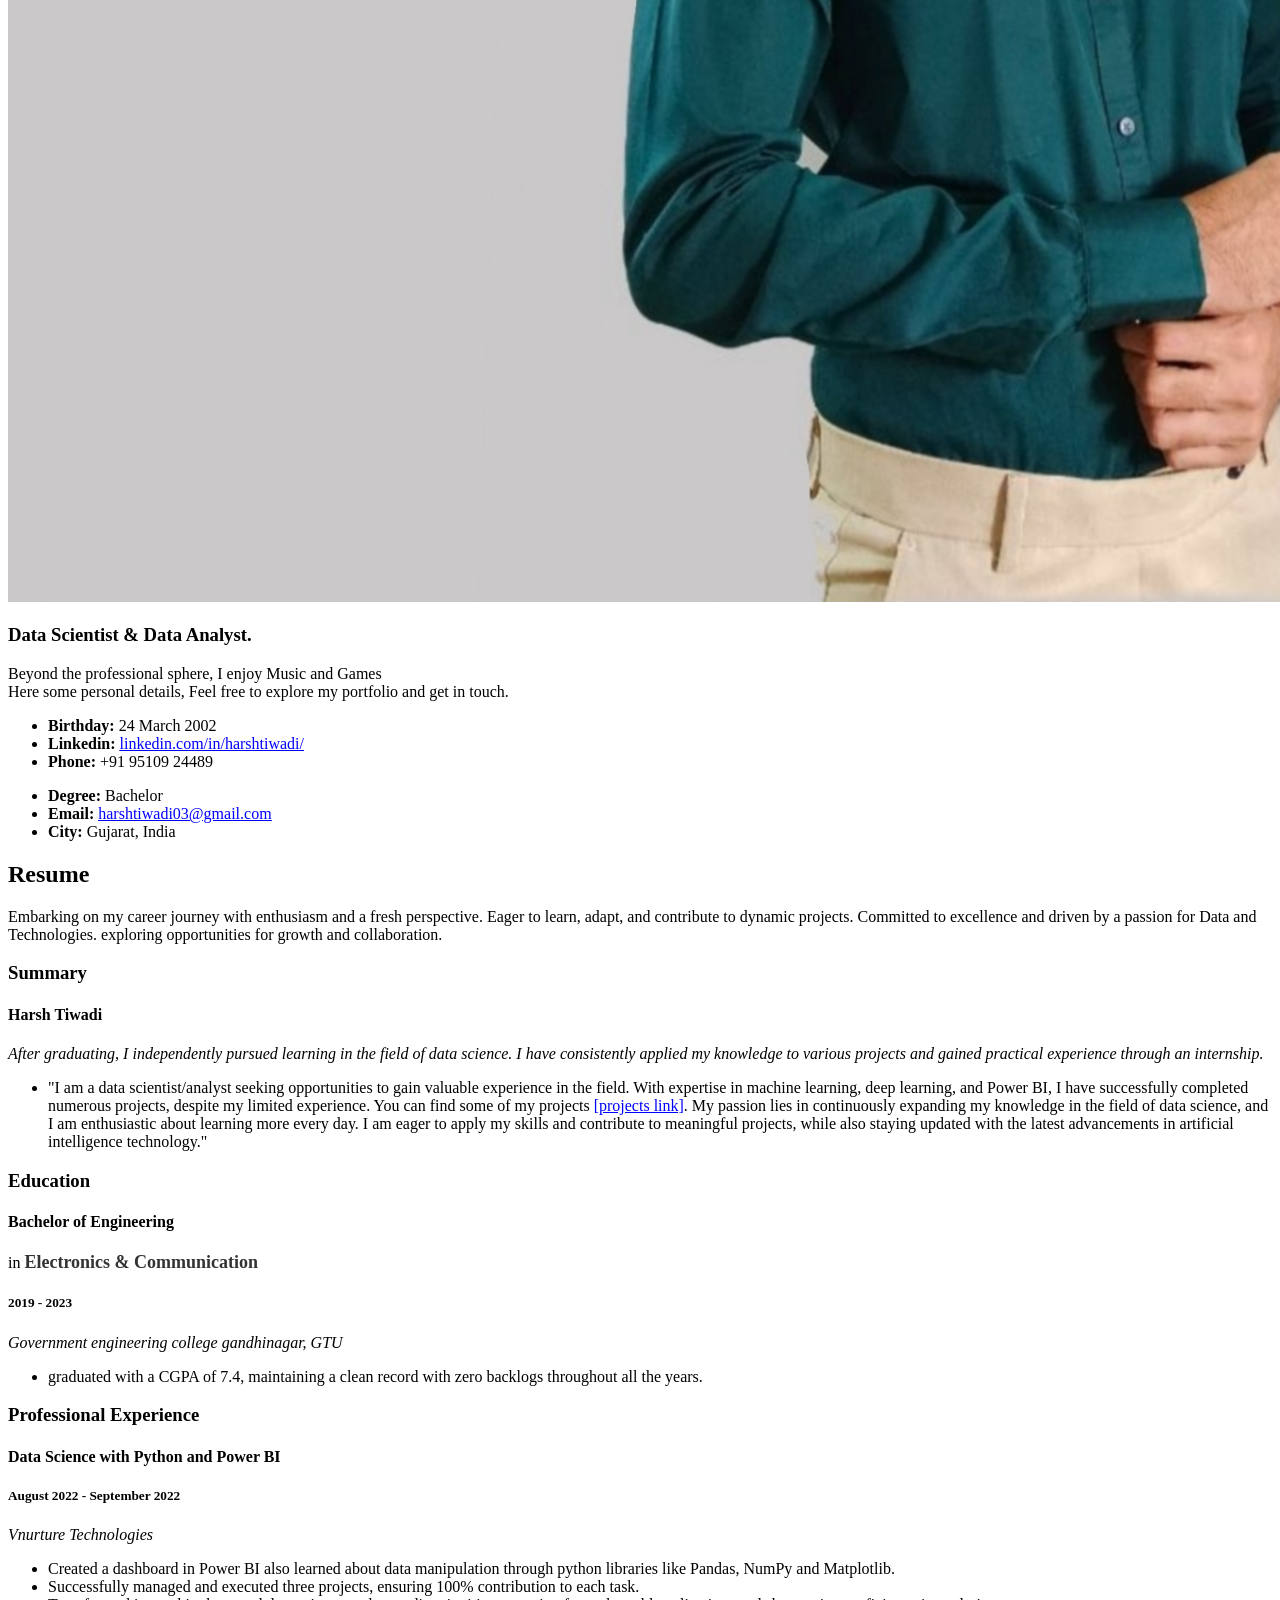
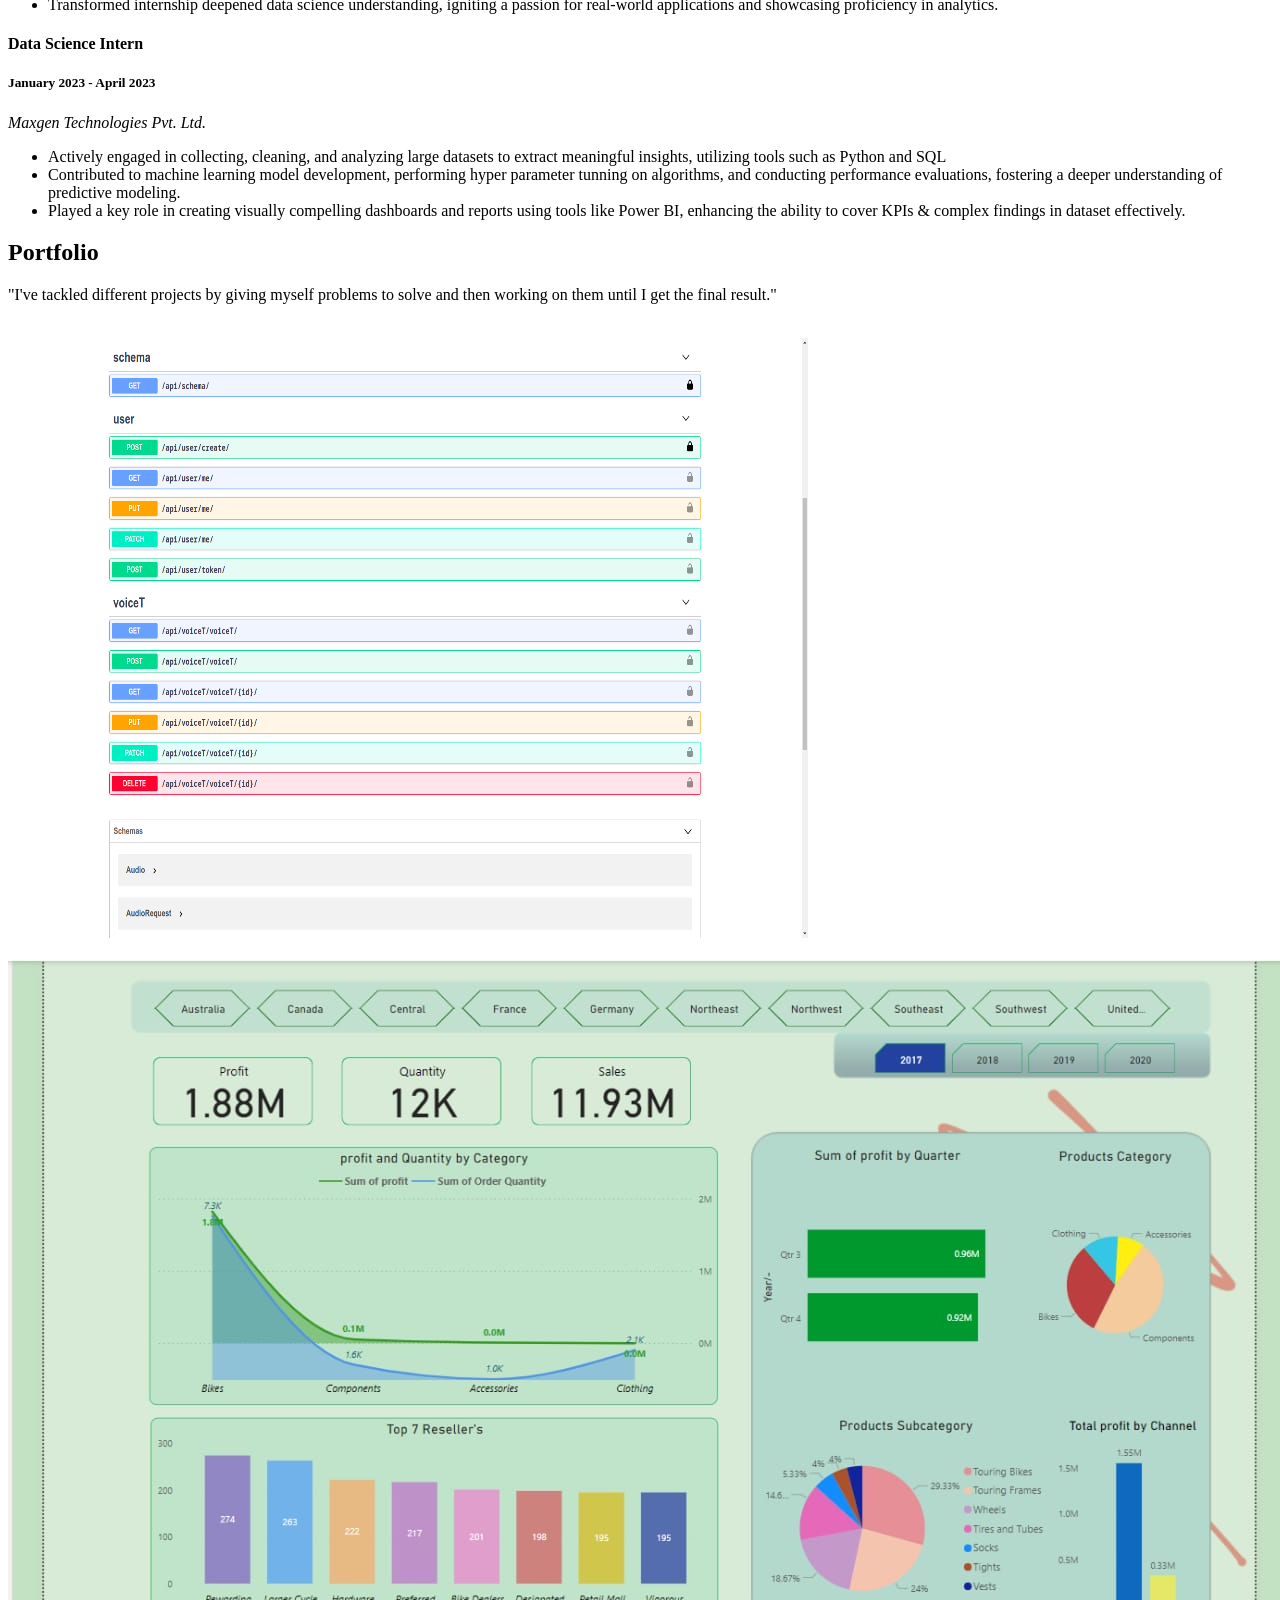
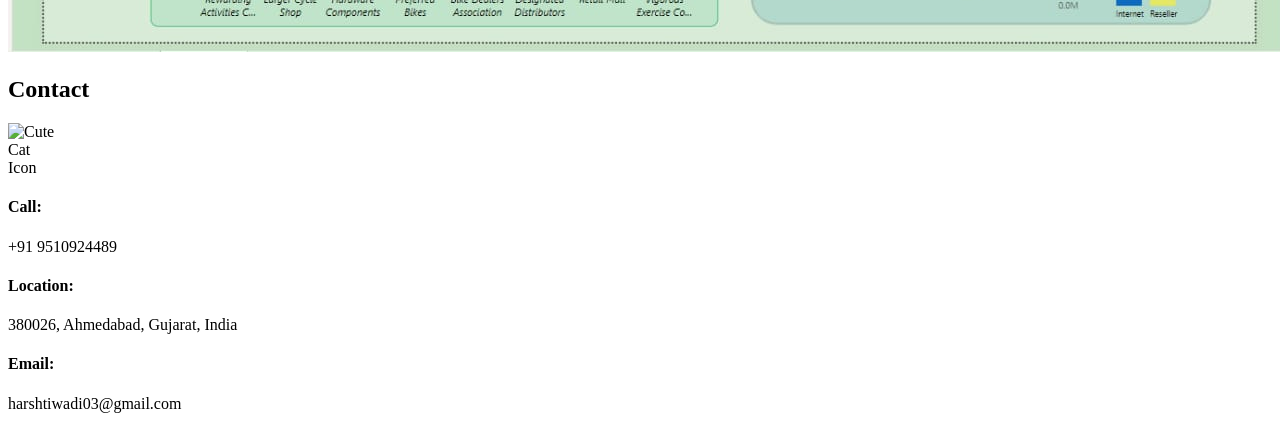
==== commit 3b239c68: "Update image" ====
--- a/index.html
+++ b/index.html
@@ -45,7 +45,7 @@
     <div class="d-flex flex-column">
 
       <div class="profile">
-        <img src="assets/img/profile-img.png" alt="" class="img-fluid rounded-circle">
+        <img src="assets/img/harsh_img.jpg" alt="" class="img-fluid rounded-circle">
         <h1 class="text-light"><a href="index.html">HARSH TIWADI</a></h1>
         <div class="social-links mt-3 text-center">
           <a href="https://www.linkedin.com/in/harshtiwadi/" target="_blank" class="linkedin"><i class="bx bxl-linkedin"></i></a>
@@ -87,7 +87,7 @@
 
         <div class="row">
           <div class="col-lg-4" data-aos="fade-right">
-            <img src="assets/img/profile-img.png" class="img-fluid" alt="">
+            <img src="assets/img/harsh_img.jpg" class="img-fluid" alt="">
           </div>
           <div class="col-lg-8 pt-4 pt-lg-0 content" data-aos="fade-left">
             <h3>Data Scientist &amp; Data Analyst.</h3>
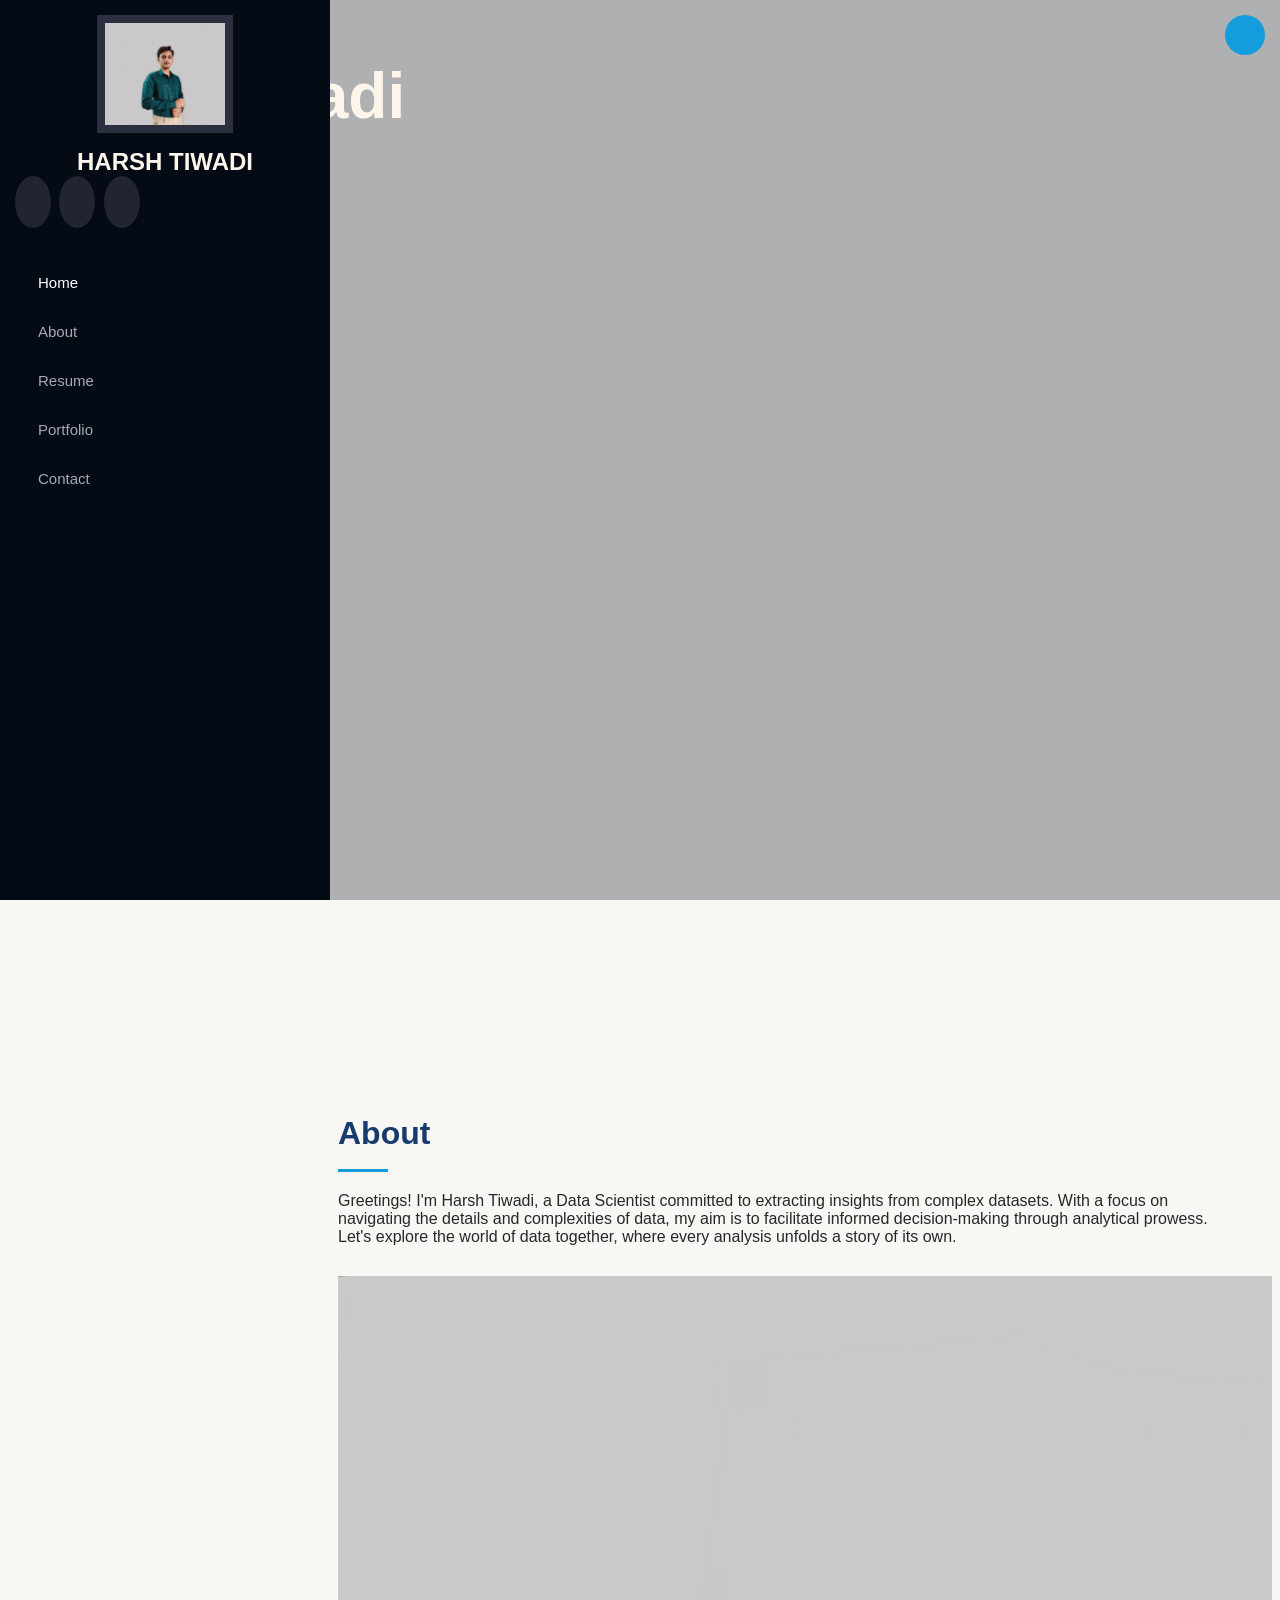
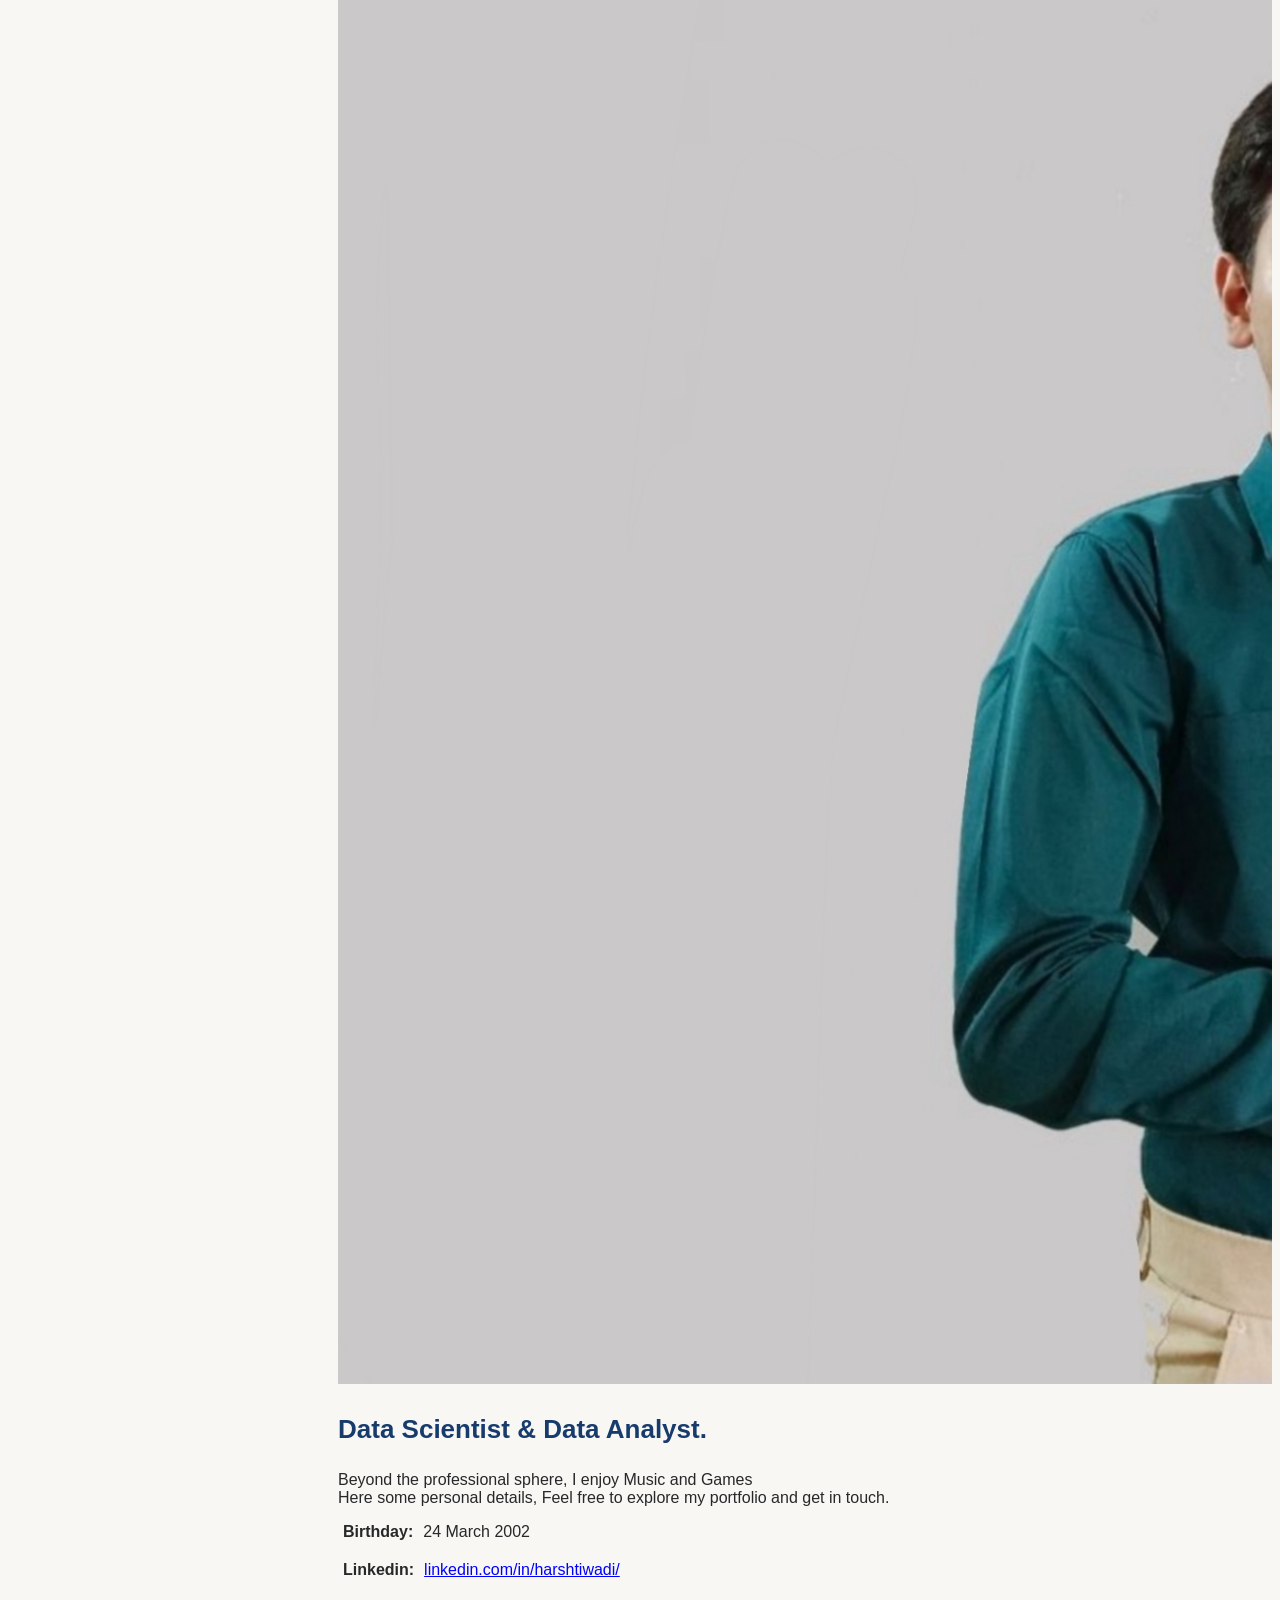
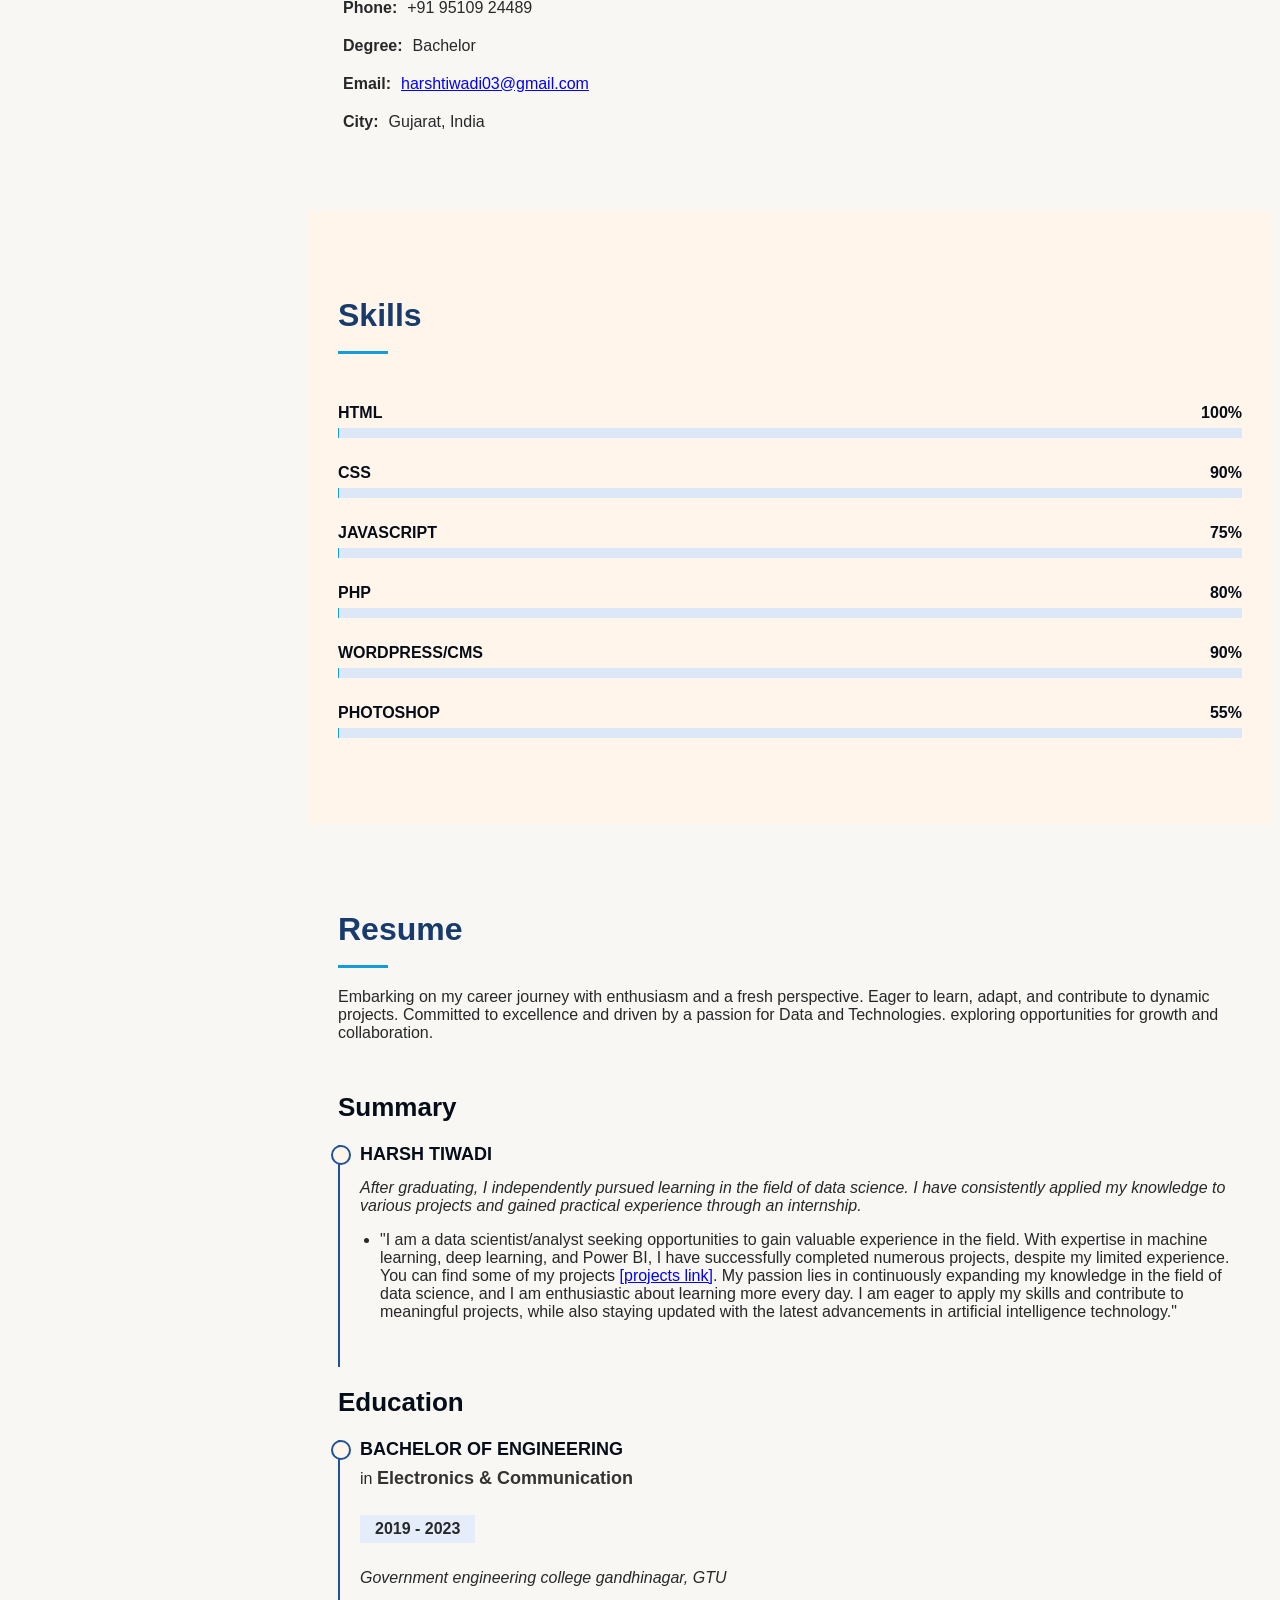
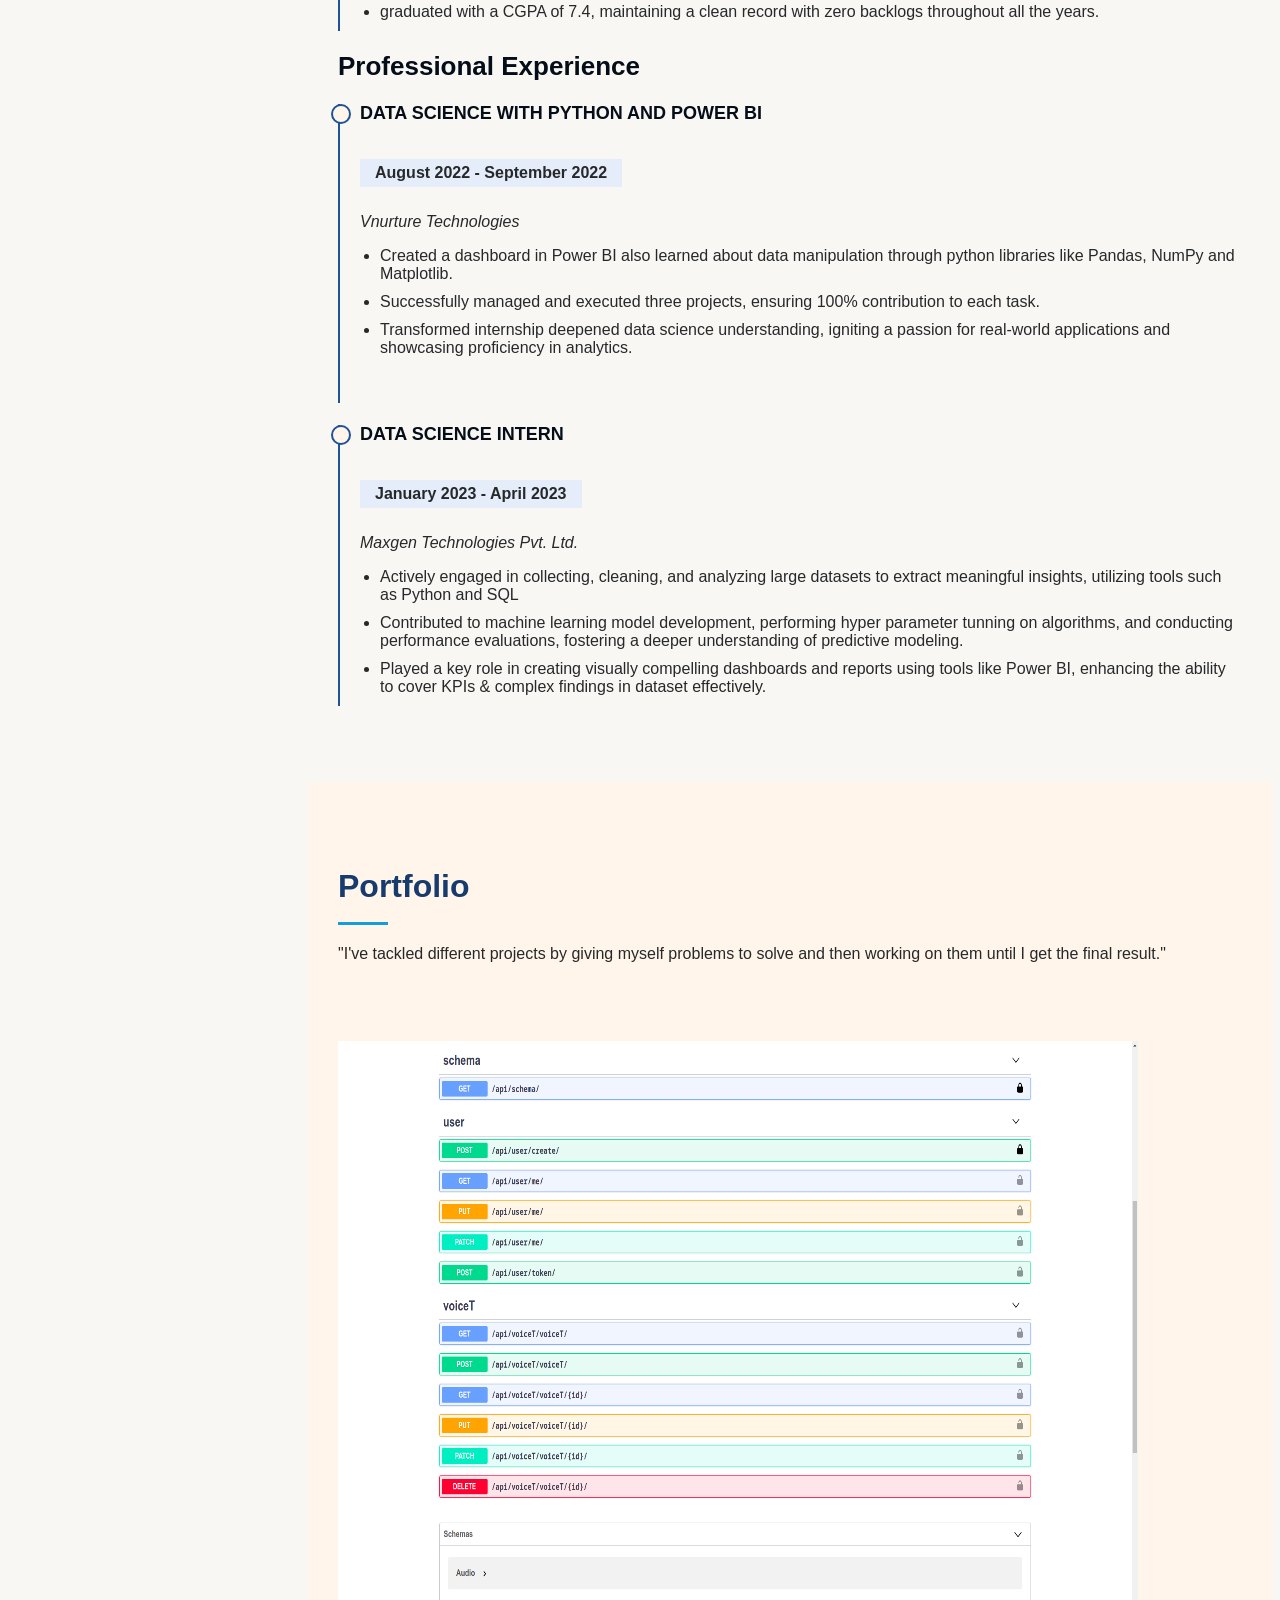
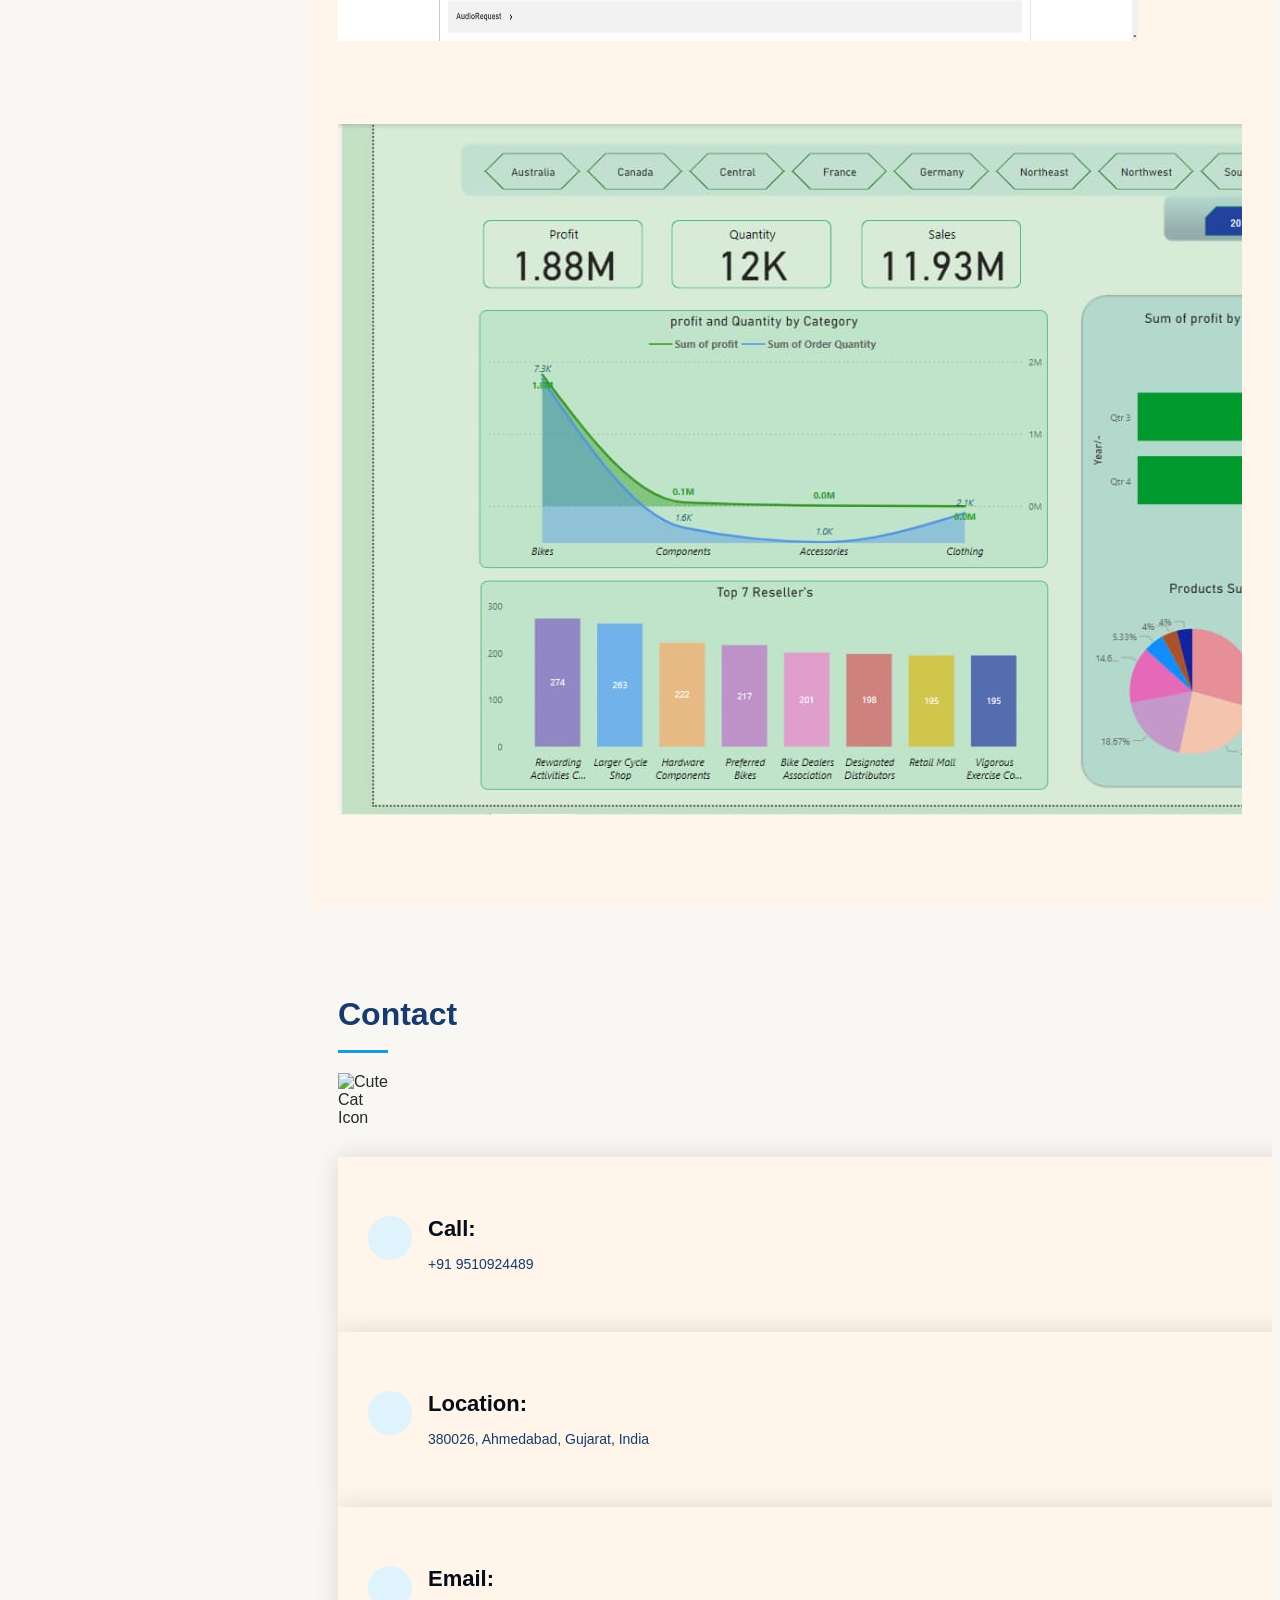
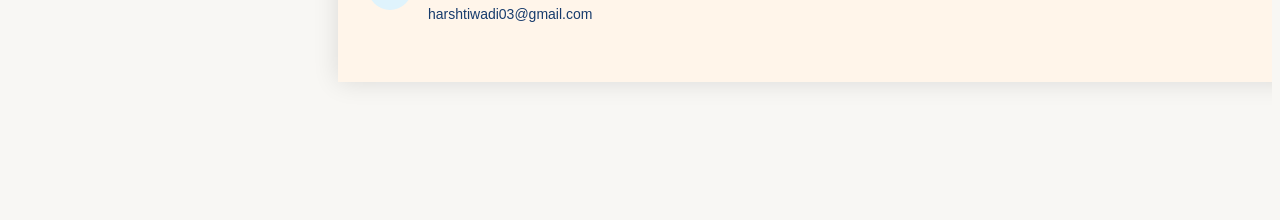
==== commit 79ce7b0f: "updated" ====
--- a/index.html
+++ b/index.html
@@ -9,11 +9,13 @@
   <meta content="Welcome, to my portfolio web page" name="description">
 
   <!-- Favicons -->
-  <link href="assets/img/favicon.png" rel="icon">
-  <link href="assets/img/apple-touch-icon.png" rel="apple-touch-icon">
+  <link href="assets/img/Iconarchive-Cute-Animal-Cute-Cat.1024.png" rel="icon">
+  <link href="assets/img/Iconarchive-Cute-Animal-Cute-Cat.1024.png" rel="apple-touch-icon">
 
   <!-- Google Fonts -->
-  <link href="https://fonts.googleapis.com/css?family=Open+Sans:300,300i,400,400i,600,600i,700,700i|Raleway:300,300i,400,400i,500,500i,600,600i,700,700i|Poppins:300,300i,400,400i,500,500i,600,600i,700,700i" rel="stylesheet">
+  <link
+    href="https://fonts.googleapis.com/css?family=Open+Sans:300,300i,400,400i,600,600i,700,700i|Raleway:300,300i,400,400i,500,500i,600,600i,700,700i|Poppins:300,300i,400,400i,500,500i,600,600i,700,700i"
+    rel="stylesheet">
 
   <!-- Vendor CSS Files -->
   <link href="assets/vendor/aos/aos.css" rel="stylesheet">
@@ -48,7 +50,8 @@
         <img src="assets/img/harsh_img.jpg" alt="" class="img-fluid rounded-circle">
         <h1 class="text-light"><a href="index.html">HARSH TIWADI</a></h1>
         <div class="social-links mt-3 text-center">
-          <a href="https://www.linkedin.com/in/harshtiwadi/" target="_blank" class="linkedin"><i class="bx bxl-linkedin"></i></a>
+          <a href="https://www.linkedin.com/in/harshtiwadi/" target="_blank" class="linkedin"><i
+              class="bx bxl-linkedin"></i></a>
           <a href="https://github.com/yo-harsh" target="_blank" class="github"><i class="bx bxl-github"></i></a>
           <a href="mailto:harshtiwadi03@gmail.com" target="_blank" class="github"><i class="bx bxl-gmail"></i></a>
         </div>
@@ -59,7 +62,8 @@
           <li><a href="#hero" class="nav-link scrollto active"><i class="bx bx-home"></i> <span>Home</span></a></li>
           <li><a href="#about" class="nav-link scrollto"><i class="bx bx-user"></i> <span>About</span></a></li>
           <li><a href="#resume" class="nav-link scrollto"><i class="bx bx-file-blank"></i> <span>Resume</span></a></li>
-          <li><a href="#portfolio" class="nav-link scrollto"><i class="bx bx-book-content"></i> <span>Portfolio</span></a></li>
+          <li><a href="#portfolio" class="nav-link scrollto"><i class="bx bx-book-content"></i>
+              <span>Portfolio</span></a></li>
           <li><a href="#contact" class="nav-link scrollto"><i class="bx bx-envelope"></i> <span>Contact</span></a></li>
         </ul>
       </nav><!-- .nav-menu -->
@@ -82,7 +86,10 @@
 
         <div class="section-title">
           <h2>About</h2>
-          <p>Greetings! I'm Harsh Tiwadi, a Data Scientist committed to extracting insights from complex datasets. With a focus on navigating the details and complexities of data, my aim is to facilitate informed decision-making through analytical prowess. Let's explore the world of data together, where every analysis unfolds a story of its own.</p>
+          <p>Greetings! I'm Harsh Tiwadi, a Data Scientist committed to extracting insights from complex datasets. With
+            a focus on navigating the details and complexities of data, my aim is to facilitate informed decision-making
+            through analytical prowess. Let's explore the world of data together, where every analysis unfolds a story
+            of its own.</p>
         </div>
 
         <div class="row">
@@ -99,19 +106,97 @@
               <div class="col-lg-6">
                 <ul>
                   <li><i class="bi bi-chevron-right"></i> <strong>Birthday:</strong> <span>24 March 2002</span></li>
-                  <li><i class="bi bi-chevron-right"></i> <strong>Linkedin:</strong> <a href="https://www.linkedin.com/in/harshtiwadi/"><span style="color: blue; text-decoration: underline;">linkedin.com/in/harshtiwadi/</span></a></li>
+                  <li><i class="bi bi-chevron-right"></i> <strong>Linkedin:</strong> <a
+                      href="https://www.linkedin.com/in/harshtiwadi/"><span
+                        style="color: blue; text-decoration: underline;">linkedin.com/in/harshtiwadi/</span></a></li>
                   <li><i class="bi bi-chevron-right"></i> <strong>Phone:</strong> <span>+91 95109 24489</span></li>
                 </ul>
               </div>
               <div class="col-lg-6">
                 <ul>
                   <li><i class="bi bi-chevron-right"></i> <strong>Degree:</strong> <span>Bachelor</span></li>
-                  <li><i class="bi bi-chevron-right"></i> <strong>Email:</strong> <a href="mailto:harshtiwadi03@gmail.com"><span style="color: blue; text-decoration: underline;">harshtiwadi03@gmail.com</span></a></li>
+                  <li><i class="bi bi-chevron-right"></i> <strong>Email:</strong> <a
+                      href="mailto:harshtiwadi03@gmail.com"><span
+                        style="color: blue; text-decoration: underline;">harshtiwadi03@gmail.com</span></a></li>
                   <li><i class="bi bi-chevron-right"></i> <strong>City:</strong> <span>Gujarat, India</span></li>
-      </div>
+              </div>
     </section><!-- End About Section -->
 
     <!-- ======= Facts Section ======= -->
+
+    <!-- ======= Skills Section ======= -->
+    <section id="skills" class="skills section-bg">
+      <div class="container">
+
+        <div class="section-title">
+          <h2>Skills</h2>
+          <!-- <p>Magnam dolores commodi suscipit. Necessitatibus eius consequatur ex aliquid fuga eum quidem. Sit sint
+            consectetur velit. Quisquam quos quisquam cupiditate. Et nemo qui impedit suscipit alias ea. Quia fugiat sit
+            in iste officiis commodi quidem hic quas.</p> -->
+        </div>
+
+        <div class="row skills-content">
+
+          <div class="col-lg-6" data-aos="fade-up">
+
+            <div class="progress">
+              <span class="skill">HTML <i class="val">100%</i></span>
+              <div class="progress-bar-wrap">
+                <div class="progress-bar" role="progressbar" aria-valuenow="100" aria-valuemin="0" aria-valuemax="100">
+                </div>
+              </div>
+            </div>
+
+            <div class="progress">
+              <span class="skill">CSS <i class="val">90%</i></span>
+              <div class="progress-bar-wrap">
+                <div class="progress-bar" role="progressbar" aria-valuenow="90" aria-valuemin="0" aria-valuemax="100">
+                </div>
+              </div>
+            </div>
+
+            <div class="progress">
+              <span class="skill">JavaScript <i class="val">75%</i></span>
+              <div class="progress-bar-wrap">
+                <div class="progress-bar" role="progressbar" aria-valuenow="75" aria-valuemin="0" aria-valuemax="100">
+                </div>
+              </div>
+            </div>
+
+          </div>
+
+          <div class="col-lg-6" data-aos="fade-up" data-aos-delay="100">
+
+            <div class="progress">
+              <span class="skill">PHP <i class="val">80%</i></span>
+              <div class="progress-bar-wrap">
+                <div class="progress-bar" role="progressbar" aria-valuenow="80" aria-valuemin="0" aria-valuemax="100">
+                </div>
+              </div>
+            </div>
+
+            <div class="progress">
+              <span class="skill">WordPress/CMS <i class="val">90%</i></span>
+              <div class="progress-bar-wrap">
+                <div class="progress-bar" role="progressbar" aria-valuenow="90" aria-valuemin="0" aria-valuemax="100">
+                </div>
+              </div>
+            </div>
+
+            <div class="progress">
+              <span class="skill">Photoshop <i class="val">55%</i></span>
+              <div class="progress-bar-wrap">
+                <div class="progress-bar" role="progressbar" aria-valuenow="55" aria-valuemin="0" aria-valuemax="100">
+                </div>
+              </div>
+            </div>
+
+          </div>
+
+        </div>
+
+      </div>
+    </section><!-- End Skills Section -->
 
 
     <!-- ======= Resume Section ======= -->
@@ -120,7 +205,9 @@
 
         <div class="section-title">
           <h2>Resume</h2>
-          <p>Embarking on my career journey with enthusiasm and a fresh perspective. Eager to learn, adapt, and contribute to dynamic projects. Committed to excellence and driven by a passion for Data and Technologies. exploring opportunities for growth and collaboration.</p>
+          <p>Embarking on my career journey with enthusiasm and a fresh perspective. Eager to learn, adapt, and
+            contribute to dynamic projects. Committed to excellence and driven by a passion for Data and Technologies.
+            exploring opportunities for growth and collaboration.</p>
         </div>
 
         <div class="row">
@@ -128,19 +215,34 @@
             <h3 class="resume-title">Summary</h3>
             <div class="resume-item pb-0">
               <h4>Harsh Tiwadi</h4>
-              <p><em>After graduating, I independently pursued learning in the field of data science. I have consistently applied my knowledge to various projects and gained practical experience through an internship.</em></p>
+              <p><em>After graduating, I independently pursued learning in the field of data science. I have
+                  consistently applied my knowledge to various projects and gained practical experience through an
+                  internship.</em></p>
               <ul>
-                <li>"I am a data scientist/analyst seeking opportunities to gain valuable experience in the field. With expertise in machine learning, deep learning, and Power BI, I have successfully completed numerous projects, despite my limited experience. You can find some of my projects <a href="#portfolio" style="color: blue; text-decoration: underline;">[projects link]</a>. My passion lies in continuously expanding my knowledge in the field of data science, and I am enthusiastic about learning more every day. I am eager to apply my skills and contribute to meaningful projects, while also staying updated with the latest advancements in artificial intelligence technology."</li>
+                <li>"I am a data scientist/analyst seeking opportunities to gain valuable experience in the field. With
+                  expertise in machine learning, deep learning, and Power BI, I have successfully completed numerous
+                  projects, despite my limited experience. You can find some of my projects <a href="#portfolio"
+                    style="color: blue; text-decoration: underline;">[projects link]</a>. My passion lies in
+                  continuously expanding my knowledge in the field of data science, and I am enthusiastic about learning
+                  more every day. I am eager to apply my skills and contribute to meaningful projects, while also
+                  staying updated with the latest advancements in artificial intelligence technology."</li>
               </ul>
             </div>
 
             <h3 class="resume-title">Education</h3>
 
             <div class="resume-item">
-              <h4>Bachelor of Engineering</h4>in <b style="font-size: 1.125rem; font-weight: bold; color: #333; margin-bottom: 10px;">Electronics & Communication</b><br>
+              <h4>Bachelor of Engineering</h4>in <b
+                style="font-size: 1.125rem; font-weight: bold; color: #333; margin-bottom: 10px;">Electronics &
+                Communication</b><br>
               <h5>2019 - 2023</h5>
               <p><em>Government engineering college gandhinagar, GTU</em></p>
-              <p> <ul> <li> graduated with a CGPA of 7.4, maintaining a clean record with zero backlogs throughout all the years.</li> </ul> </p>
+              <p>
+              <ul>
+                <li> graduated with a CGPA of 7.4, maintaining a clean record with zero backlogs throughout all the
+                  years.</li>
+              </ul>
+              </p>
             </div>
           </div>
           <div class="col-lg-6" data-aos="fade-up" data-aos-delay="100">
@@ -150,9 +252,11 @@
               <h5>August 2022 - September 2022</h5>
               <p><em>Vnurture Technologies</em></p>
               <ul>
-                <li>Created a dashboard in Power BI also learned about data manipulation through python libraries like Pandas, NumPy and Matplotlib.</li>
+                <li>Created a dashboard in Power BI also learned about data manipulation through python libraries like
+                  Pandas, NumPy and Matplotlib.</li>
                 <li>Successfully managed and executed three projects, ensuring 100% contribution to each task.</li>
-                <li>Transformed internship deepened data science understanding, igniting a passion for real-world applications and showcasing proficiency in analytics.</li>
+                <li>Transformed internship deepened data science understanding, igniting a passion for real-world
+                  applications and showcasing proficiency in analytics.</li>
               </ul>
             </div>
             <div class="resume-item">
@@ -160,9 +264,12 @@
               <h5>January 2023 - April 2023</h5>
               <p><em>Maxgen Technologies Pvt. Ltd. </em></p>
               <ul>
-                <li>Actively engaged in collecting, cleaning, and analyzing large datasets to extract meaningful insights, utilizing tools such as Python and SQL</li>
-                <li>Contributed to machine learning model development, performing hyper parameter tunning on algorithms, and conducting performance evaluations, fostering a deeper understanding of predictive modeling.</li>
-                <li>Played a key role in creating visually compelling dashboards and reports using tools like Power BI, enhancing the ability to cover KPIs & complex findings in dataset effectively.</li>
+                <li>Actively engaged in collecting, cleaning, and analyzing large datasets to extract meaningful
+                  insights, utilizing tools such as Python and SQL</li>
+                <li>Contributed to machine learning model development, performing hyper parameter tunning on algorithms,
+                  and conducting performance evaluations, fostering a deeper understanding of predictive modeling.</li>
+                <li>Played a key role in creating visually compelling dashboards and reports using tools like Power BI,
+                  enhancing the ability to cover KPIs & complex findings in dataset effectively.</li>
               </ul>
             </div>
           </div>
@@ -176,7 +283,8 @@
 
         <div class="section-title">
           <h2>Portfolio</h2>
-          <p>"I've tackled different projects by giving myself problems to solve and then working on them until I get the final result."</p>
+          <p>"I've tackled different projects by giving myself problems to solve and then working on them until I get
+            the final result."</p>
         </div>
 
         <div class="row portfolio-container" data-aos="fade-up" data-aos-delay="100">
@@ -184,7 +292,7 @@
           <div class="col-lg-4 col-md-8 portfolio-item filter-app">
             <a href="project1.html">
               <div class="portfolio-wrap">
-                  <img src="assets/img/portfolio/project1.png" class="img-fluid" alt="">
+                <img src="assets/img/portfolio/project1.png" class="img-fluid" alt="">
               </div>
             </a>
           </div>
@@ -192,7 +300,7 @@
           <div class="col-lg-4 col-md-6 portfolio-item filter-web">
             <a href="project2.html">
               <div class="portfolio-wrap">
-                  <img src="assets/img/portfolio/project2.png" class="img-fluid" alt="">
+                <img src="assets/img/portfolio/project2.png" class="img-fluid" alt="">
               </div>
             </a>
           </div>
@@ -200,7 +308,7 @@
           <div class="col-lg-4 col-md-6 portfolio-item filter-app">
             <a href="project3.html">
               <div class="portfolio-wrap">
-                  <img src="assets/img/portfolio/project3.png" class="img-fluid" alt="">
+                <img src="assets/img/portfolio/project3.png" class="img-fluid" alt="">
               </div>
             </a>
           </div>
@@ -208,7 +316,7 @@
           <div class="col-lg-4 col-md-6 portfolio-item filter-card">
             <a href="project4.html">
               <div class="portfolio-wrap">
-                  <img src="assets/img/portfolio/powerbi.jpeg" class="img-fluid" alt="">
+                <img src="assets/img/portfolio/powerbi.jpeg" class="img-fluid" alt="">
               </div>
             </a>
           </div>
@@ -227,11 +335,11 @@
                 <img src="assets/img/portfolio/portfolio-6.jpg" class="img-fluid" alt="">
             </div> -->
           </a>
-          </div>
-
-
-
-        </div>
+        </div>
+
+
+
+      </div>
 
       </div>
     </section><!-- End Portfolio Section -->
@@ -245,7 +353,8 @@
         <div class="section-title">
           <h2>Contact</h2>
           <p>
-            <img src="https://www.iconarchive.com/download/i141836/iconarchive/cute-animal/Cute-Cat.1024.png" alt="Cute Cat Icon" style="width: 50px; height: 50px; display: inline-block;">
+            <img src="https://www.iconarchive.com/download/i141836/iconarchive/cute-animal/Cute-Cat.1024.png"
+              alt="Cute Cat Icon" style="width: 50px; height: 50px; display: inline-block;">
           </p>
         </div>
 
@@ -282,7 +391,7 @@
         </div>
 
 
-        </div>
+      </div>
 
       </div>
     </section><!-- End Contact Section -->
@@ -302,7 +411,8 @@
   </footer> -->
   <!-- End  Footer -->
 
-  <a href="#" class="back-to-top d-flex align-items-center justify-content-center"><i class="bi bi-arrow-up-short"></i></a>
+  <a href="#" class="back-to-top d-flex align-items-center justify-content-center"><i
+      class="bi bi-arrow-up-short"></i></a>
 
   <!-- Vendor JS Files -->
   <script src="assets/vendor/purecounter/purecounter_vanilla.js"></script>
--- a/assets/css/style.css
+++ b/assets/css/style.css
@@ -0,0 +1,779 @@
+/**
+* Template Name: iPortfolio
+* Updated: Nov 17 2023 with Bootstrap v5.3.2
+* Template URL: https://bootstrapmade.com/iportfolio-bootstrap-portfolio-websites-template/
+* Author: BootstrapMade.com
+* License: https://bootstrapmade.com/license/
+*/
+
+/*--------------------------------------------------------------
+# General
+--------------------------------------------------------------*/
+body {
+  font-family: "Open Sans", sans-serif;
+  color: #272829;
+  background-color: #F8F7F4;
+}
+
+a {
+  color: #149ddd;
+  text-decoration: none;
+}
+
+a:hover {
+  color: #37b3ed;
+  text-decoration: none;
+}
+
+h1,
+h2,
+h3,
+h4,
+h5,
+h6 {
+  font-family: "Raleway", sans-serif;
+}
+
+/*--------------------------------------------------------------
+# Back to top button
+--------------------------------------------------------------*/
+.back-to-top {
+  position: fixed;
+  visibility: hidden;
+  opacity: 0;
+  right: 15px;
+  bottom: 15px;
+  z-index: 996;
+  background: #149ddd;
+  width: 40px;
+  height: 40px;
+  border-radius: 50px;
+  transition: all 0.4s;
+}
+
+.back-to-top i {
+  font-size: 28px;
+  color: #FFF5EA;
+  line-height: 0;
+}
+
+.back-to-top:hover {
+  background: #2eafec;
+  color: #FFF5EA;
+}
+
+.back-to-top.active {
+  visibility: visible;
+  opacity: 1;
+}
+
+/*--------------------------------------------------------------
+# Header
+--------------------------------------------------------------*/
+#header {
+  position: fixed;
+  top: 0;
+  left: 0;
+  bottom: 0;
+  width: 300px;
+  transition: all ease-in-out 0.5s;
+  z-index: 9997;
+  transition: all 0.5s;
+  padding: 0 15px;
+  background: #040b14;
+  overflow-y: auto;
+}
+
+#header .profile img {
+  margin: 15px auto;
+  display: block;
+  width: 120px;
+  border: 8px solid #2c2f3f;
+}
+
+#header .profile h1 {
+  font-size: 24px;
+  margin: 0;
+  padding: 0;
+  font-weight: 600;
+  -moz-text-align-last: center;
+  text-align-last: center;
+  font-family: "Poppins", sans-serif;
+}
+
+#header .profile h1 a,
+#header .profile h1 a:hover {
+  color: #FFF5EA;
+  text-decoration: none;
+}
+
+#header .profile .social-links a {
+  font-size: 18px;
+  display: inline-block;
+  background: #212431;
+  color: #FFF5EA;
+  line-height: 1;
+  padding: 8px 0;
+  margin-right: 4px;
+  border-radius: 50%;
+  text-align: center;
+  width: 36px;
+  height: 36px;
+  transition: 0.3s;
+}
+
+#header .profile .social-links a:hover {
+  background: #149ddd;
+  color: #FFF5EA;
+  text-decoration: none;
+}
+
+#main {
+  margin-left: 300px;
+}
+
+.container,
+.container-fluid {
+  padding-left: 30px;
+  padding-right: 30px;
+}
+
+@media (max-width: 1199px) {
+  #header {
+    left: -300px;
+  }
+
+  #main {
+    margin-left: 0;
+  }
+
+  .container,
+  .container-fluid {
+    padding-left: 12px;
+    padding-right: 12px;
+  }
+}
+
+/*--------------------------------------------------------------
+# Navigation Menu
+--------------------------------------------------------------*/
+/* Desktop Navigation */
+.nav-menu {
+  padding: 30px 0 0 0;
+}
+
+.nav-menu * {
+  margin: 0;
+  padding: 0;
+  list-style: none;
+}
+
+.nav-menu>ul>li {
+  position: relative;
+  white-space: nowrap;
+}
+
+.nav-menu a,
+.nav-menu a:focus {
+  display: flex;
+  align-items: center;
+  color: #a8a9b4;
+  padding: 12px 15px;
+  margin-bottom: 8px;
+  transition: 0.3s;
+  font-size: 15px;
+}
+
+.nav-menu a i,
+.nav-menu a:focus i {
+  font-size: 24px;
+  padding-right: 8px;
+  color: #6f7180;
+}
+
+.nav-menu a:hover,
+.nav-menu .active,
+.nav-menu .active:focus,
+.nav-menu li:hover>a {
+  text-decoration: none;
+  color: #fff;
+}
+
+.nav-menu a:hover i,
+.nav-menu .active i,
+.nav-menu .active:focus i,
+.nav-menu li:hover>a i {
+  color: #149ddd;
+}
+
+/* Mobile Navigation */
+.mobile-nav-toggle {
+  position: fixed;
+  right: 15px;
+  top: 15px;
+  z-index: 9998;
+  border: 0;
+  font-size: 24px;
+  transition: all 0.4s;
+  outline: none !important;
+  background-color: #149ddd;
+  color: #fff;
+  width: 40px;
+  height: 40px;
+  display: inline-flex;
+  align-items: center;
+  justify-content: center;
+  line-height: 0;
+  border-radius: 50px;
+  cursor: pointer;
+}
+
+.mobile-nav-active {
+  overflow: hidden;
+}
+
+.mobile-nav-active #header {
+  left: 0;
+}
+
+/*--------------------------------------------------------------
+# Hero Section
+--------------------------------------------------------------*/
+#hero {
+  width: 100%;
+  height: 100vh;
+  background: url("../img/try3.jpg") top center;
+  background-size: cover;
+}
+
+
+#hero:before {
+  content: "";
+  background: rgba(5, 13, 24, 0.3);
+  position: absolute;
+  bottom: 0;
+  top: 0;
+  left: 0;
+  right: 0;
+  z-index: 1;
+}
+
+#hero .hero-container {
+  position: relative;
+  z-index: 2;
+  min-width: 300px;
+}
+
+#hero h1 {
+  margin: 0 0 10px 0;
+  font-size: 64px;
+  font-weight: 700;
+  line-height: 56px;
+  color: #FFF5EA;
+}
+
+#hero p {
+  color: #FFF5EA;
+  margin-bottom: 50px;
+  font-size: 26px;
+  font-family: "Poppins", sans-serif;
+}
+
+#hero p span {
+  color: #FFF5EA;
+  padding-bottom: 4px;
+  letter-spacing: 1px;
+  border-bottom: 3px solid #149ddd;
+}
+
+@media (min-width: 1024px) {
+  #hero {
+    background-attachment: fixed;
+  }
+}
+
+@media (max-width: 768px) {
+  #hero h1 {
+    font-size: 28px;
+    line-height: 36px;
+  }
+
+  #hero h2 {
+    font-size: 18px;
+    line-height: 24px;
+    margin-bottom: 30px;
+  }
+}
+
+/*--------------------------------------------------------------
+# Sections General
+--------------------------------------------------------------*/
+section {
+  padding: 60px 0;
+  overflow: hidden;
+}
+
+.section-bg {
+  background: #FFF5EA;
+}
+
+.section-title {
+  padding-bottom: 30px;
+}
+
+.section-title h2 {
+  font-size: 32px;
+  font-weight: bold;
+  margin-bottom: 20px;
+  padding-bottom: 20px;
+  position: relative;
+  color: #173b6c;
+}
+
+.section-title h2::after {
+  content: "";
+  position: absolute;
+  display: block;
+  width: 50px;
+  height: 3px;
+  background: #149ddd;
+  bottom: 0;
+  left: 0;
+}
+
+.section-title p {
+  margin-bottom: 0;
+}
+
+/*--------------------------------------------------------------
+# About
+--------------------------------------------------------------*/
+.about .content h3 {
+  font-weight: 700;
+  font-size: 26px;
+  color: #173b6c;
+}
+
+.about .content ul {
+  list-style: none;
+  padding: 0;
+}
+
+.about .content ul li {
+  margin-bottom: 20px;
+  display: flex;
+  align-items: center;
+}
+
+.about .content ul strong {
+  margin-right: 10px;
+}
+
+.about .content ul i {
+  font-size: 16px;
+  margin-right: 5px;
+  color: #149ddd;
+  line-height: 0;
+}
+
+.about .content p:last-child {
+  margin-bottom: 0;
+}
+
+/*--------------------------------------------------------------
+# Resume
+--------------------------------------------------------------*/
+.resume .resume-title {
+  font-size: 26px;
+  font-weight: 700;
+  margin-top: 20px;
+  margin-bottom: 20px;
+  color: #050d18;
+}
+
+.resume .resume-item {
+  padding: 0 0 20px 20px;
+  margin-top: -2px;
+  border-left: 2px solid #1f5297;
+  position: relative;
+}
+
+.resume .resume-item h4 {
+  line-height: 18px;
+  font-size: 18px;
+  font-weight: 600;
+  text-transform: uppercase;
+  font-family: "Poppins", sans-serif;
+  color: #050d18;
+  margin-bottom: 10px;
+}
+
+.resume .resume-item h5 {
+  font-size: 16px;
+  background: #e4edf9;
+  padding: 5px 15px;
+  display: inline-block;
+  font-weight: 600;
+  margin-bottom: 10px;
+}
+
+.resume .resume-item ul {
+  padding-left: 20px;
+}
+
+.resume .resume-item ul li {
+  padding-bottom: 10px;
+}
+
+.resume .resume-item:last-child {
+  padding-bottom: 0;
+}
+
+.resume .resume-item::before {
+  content: "";
+  position: absolute;
+  width: 16px;
+  height: 16px;
+  border-radius: 50px;
+  left: -9px;
+  top: 0;
+  background: #FFF5EA;
+  border: 2px solid #1f5297;
+}
+
+/*--------------------------------------------------------------
+# Portfolio
+--------------------------------------------------------------*/
+.portfolio .portfolio-item {
+  margin-bottom: 30px;
+}
+
+.portfolio #portfolio-flters {
+  padding: 0;
+  margin: 0 auto 35px auto;
+  list-style: none;
+  text-align: center;
+  background: #FFF5EA;
+  border-radius: 50px;
+  padding: 2px 15px;
+}
+
+.portfolio #portfolio-flters li {
+  cursor: pointer;
+  display: inline-block;
+  padding: 10px 15px 8px 15px;
+  font-size: 14px;
+  font-weight: 600;
+  line-height: 1;
+  text-transform: uppercase;
+  color: #272829;
+  margin-bottom: 5px;
+  transition: all 0.3s ease-in-out;
+}
+
+.portfolio #portfolio-flters li:hover,
+.portfolio #portfolio-flters li.filter-active {
+  color: #149ddd;
+}
+
+.portfolio #portfolio-flters li:last-child {
+  margin-right: 0;
+}
+
+.portfolio .portfolio-wrap {
+  transition: 0.3s;
+  position: relative;
+  overflow: hidden;
+  z-index: 1;
+}
+
+.portfolio .portfolio-wrap::before {
+  content: "";
+  background: rgba(255, 255, 255, 0.5);
+  position: absolute;
+  left: 0;
+  right: 0;
+  top: 0;
+  bottom: 0;
+  transition: all ease-in-out 0.3s;
+  z-index: 2;
+  opacity: 0;
+}
+
+.portfolio .portfolio-wrap .portfolio-links {
+  opacity: 1;
+  left: 0;
+  right: 0;
+  bottom: -60px;
+  z-index: 3;
+  position: absolute;
+  transition: all ease-in-out 0.3s;
+  display: flex;
+  justify-content: center;
+}
+
+.portfolio .portfolio-wrap .portfolio-links a {
+  color: #FFF5EA;
+  font-size: 28px;
+  text-align: center;
+  background: rgba(20, 157, 221, 0.75);
+  transition: 0.3s;
+  width: 50%;
+}
+
+.portfolio .portfolio-wrap .portfolio-links a:hover {
+  background: rgba(20, 157, 221, 0.95);
+}
+
+.portfolio .portfolio-wrap .portfolio-links a+a {
+  border-left: 1px solid #37b3ed;
+}
+
+.portfolio .portfolio-wrap:hover::before {
+  top: 0;
+  left: 0;
+  right: 0;
+  bottom: 0;
+  opacity: 1;
+}
+
+.portfolio .portfolio-wrap:hover .portfolio-links {
+  opacity: 1;
+  bottom: 0;
+}
+
+/*--------------------------------------------------------------
+# Portfolio Details
+--------------------------------------------------------------*/
+.portfolio-details {
+  padding-top: 40px;
+}
+
+.portfolio-details .portfolio-details-slider img {
+  width: 100%;
+}
+
+.portfolio-details .portfolio-details-slider .swiper-pagination {
+  margin-top: 20px;
+  position: relative;
+}
+
+.portfolio-details .portfolio-details-slider .swiper-pagination .swiper-pagination-bullet {
+  width: 17px;
+  height: 17px;
+  background-color: #FFF5EA;
+  opacity: 1;
+  border: 1px solid #149ddd;
+}
+
+.portfolio-details .portfolio-details-slider .swiper-pagination .swiper-pagination-bullet-active {
+  background-color: #149ddd;
+}
+
+.portfolio-details .portfolio-info {
+  padding: 30px;
+  box-shadow: 0px 0 30px rgba(5, 13, 24, 0.08);
+}
+
+.portfolio-details .portfolio-info h3 {
+  font-size: 22px;
+  font-weight: 700;
+  margin-bottom: 20px;
+  padding-bottom: 20px;
+  border-bottom: 1px solid #eee;
+}
+
+.portfolio-details .portfolio-info ul {
+  list-style: none;
+  padding: 0;
+  font-size: 15px;
+}
+
+.portfolio-details .portfolio-info ul li+li {
+  margin-top: 10px;
+}
+
+.portfolio-details .portfolio-description {
+  padding-top: 30px;
+}
+
+.portfolio-details .portfolio-description h2 {
+  font-size: 26px;
+  font-weight: 700;
+  margin-bottom: 20px;
+}
+
+.portfolio-details .portfolio-description p {
+  padding: 0;
+}
+
+/*--------------------------------------------------------------
+# Contact
+--------------------------------------------------------------*/
+.contact {
+  padding-bottom: 130px;
+}
+
+.contact .info {
+  padding: 30px;
+  background: #FFF5EA;
+  width: 100%;
+  box-shadow: 0 0 24px 0 rgba(0, 0, 0, 0.12);
+}
+
+.contact .info i {
+  font-size: 20px;
+  color: #149ddd;
+  float: left;
+  width: 44px;
+  height: 44px;
+  background: #dff3fc;
+  display: flex;
+  justify-content: center;
+  align-items: center;
+  border-radius: 50px;
+  transition: all 0.3s ease-in-out;
+}
+
+.contact .info h4 {
+  padding: 0 0 0 60px;
+  font-size: 22px;
+  font-weight: 600;
+  margin-bottom: 5px;
+  color: #050d18;
+}
+
+.contact .info p {
+  padding: 0 0 10px 60px;
+  margin-bottom: 20px;
+  font-size: 14px;
+  color: #173b6c;
+}
+
+@keyframes animate-loading {
+  0% {
+    transform: rotate(0deg);
+  }
+
+  100% {
+    transform: rotate(360deg);
+  }
+}
+
+/*--------------------------------------------------------------
+# Breadcrumbs
+--------------------------------------------------------------*/
+.breadcrumbs {
+  padding: 20px 0;
+  background: #f9f9f9;
+}
+
+.breadcrumbs h2 {
+  font-size: 26px;
+  font-weight: 300;
+}
+
+.breadcrumbs ol {
+  display: flex;
+  flex-wrap: wrap;
+  list-style: none;
+  padding: 0;
+  margin: 0;
+  font-size: 15px;
+}
+
+.breadcrumbs ol li+li {
+  padding-left: 10px;
+}
+
+.breadcrumbs ol li+li::before {
+  display: inline-block;
+  padding-right: 10px;
+  color: #0e2442;
+  content: "/";
+}
+
+@media (max-width: 768px) {
+  .breadcrumbs .d-flex {
+    display: block !important;
+  }
+
+  .breadcrumbs ol {
+    display: block;
+  }
+
+  .breadcrumbs ol li {
+    display: inline-block;
+  }
+}
+
+/*--------------------------------------------------------------
+# Footer
+--------------------------------------------------------------*/
+#footer {
+  padding: 15px;
+  color: #f4f6fd;
+  font-size: 14px;
+  position: fixed;
+  left: 0;
+  bottom: 0;
+  width: 300px;
+  z-index: 9999;
+  background: #040b14;
+}
+
+#footer .copyright {
+  text-align: center;
+}
+
+#footer .credits {
+  padding-top: 5px;
+  text-align: center;
+  font-size: 13px;
+  color: #eaebf0;
+}
+
+@media (max-width: 1199px) {
+  #footer {
+    position: static;
+    width: auto;
+    padding-right: 20px 15px;
+  }
+}
+
+/*--------------------------------------------------------------
+# Akills
+--------------------------------------------------------------*/
+.skills .progress {
+  height: 60px;
+  display: block;
+  background: none;
+  border-radius: 0;
+}
+
+.skills .progress .skill {
+  padding: 0;
+  margin: 0 0 6px 0;
+  text-transform: uppercase;
+  display: block;
+  font-weight: 600;
+  font-family: "Poppins", sans-serif;
+  color: #050d18;
+}
+
+.skills .progress .skill .val {
+  float: right;
+  font-style: normal;
+}
+
+.skills .progress-bar-wrap {
+  background: #dce8f8;
+  height: 10px;
+}
+
+.skills .progress-bar {
+  width: 1px;
+  height: 10px;
+  transition: 0.9s;
+  background-color: #149ddd;
+}
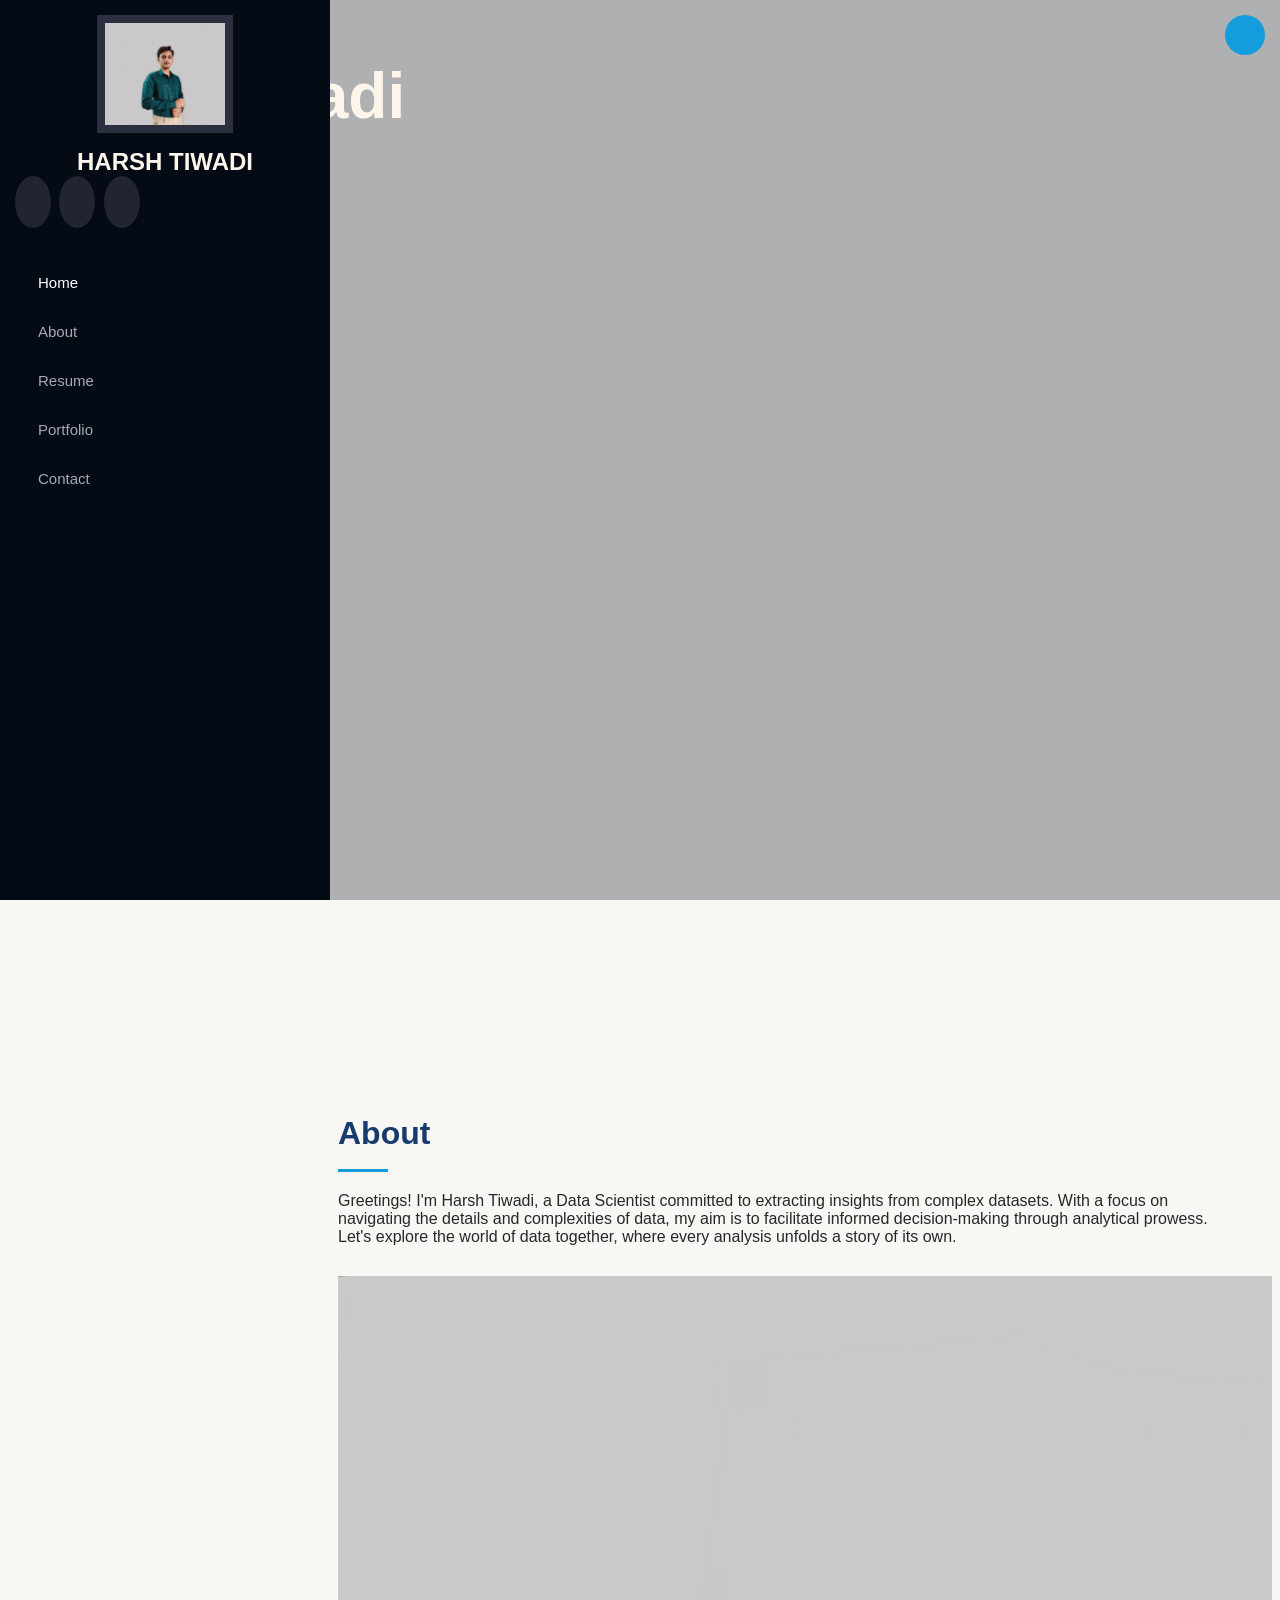
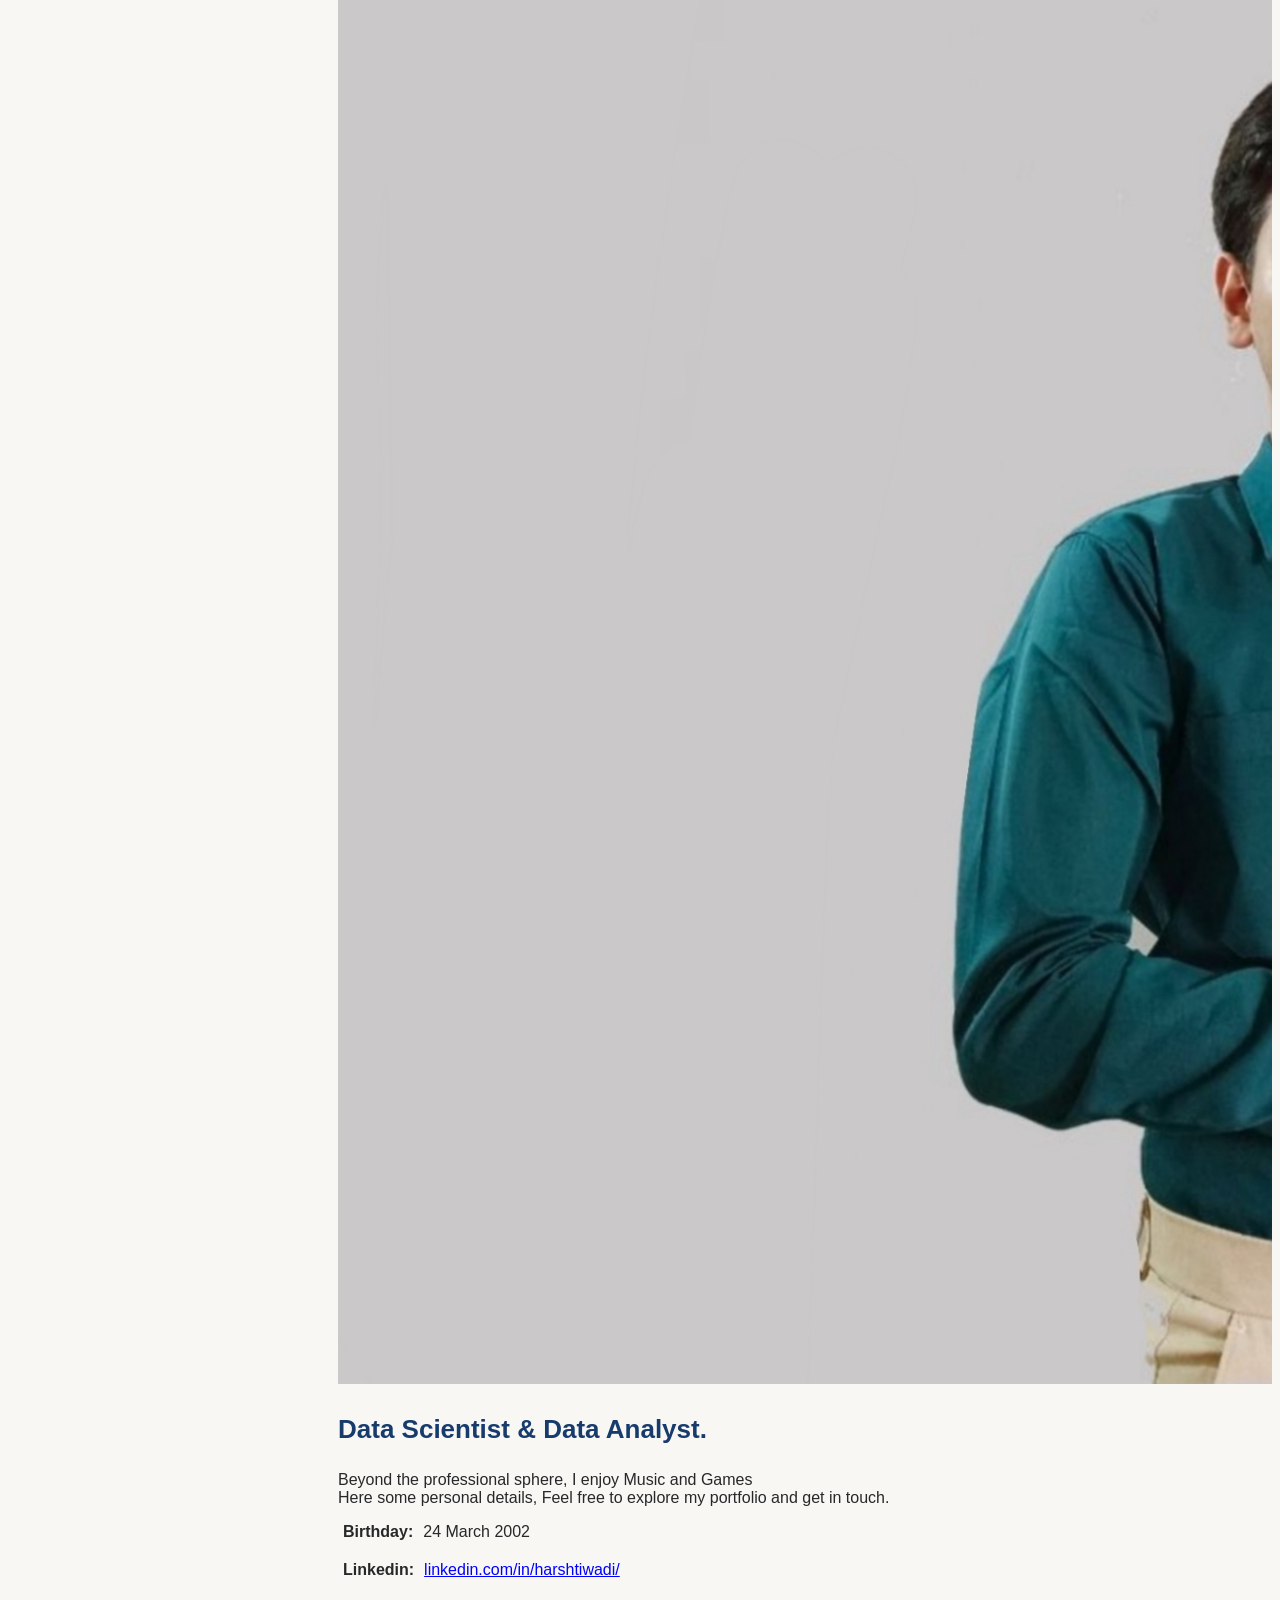
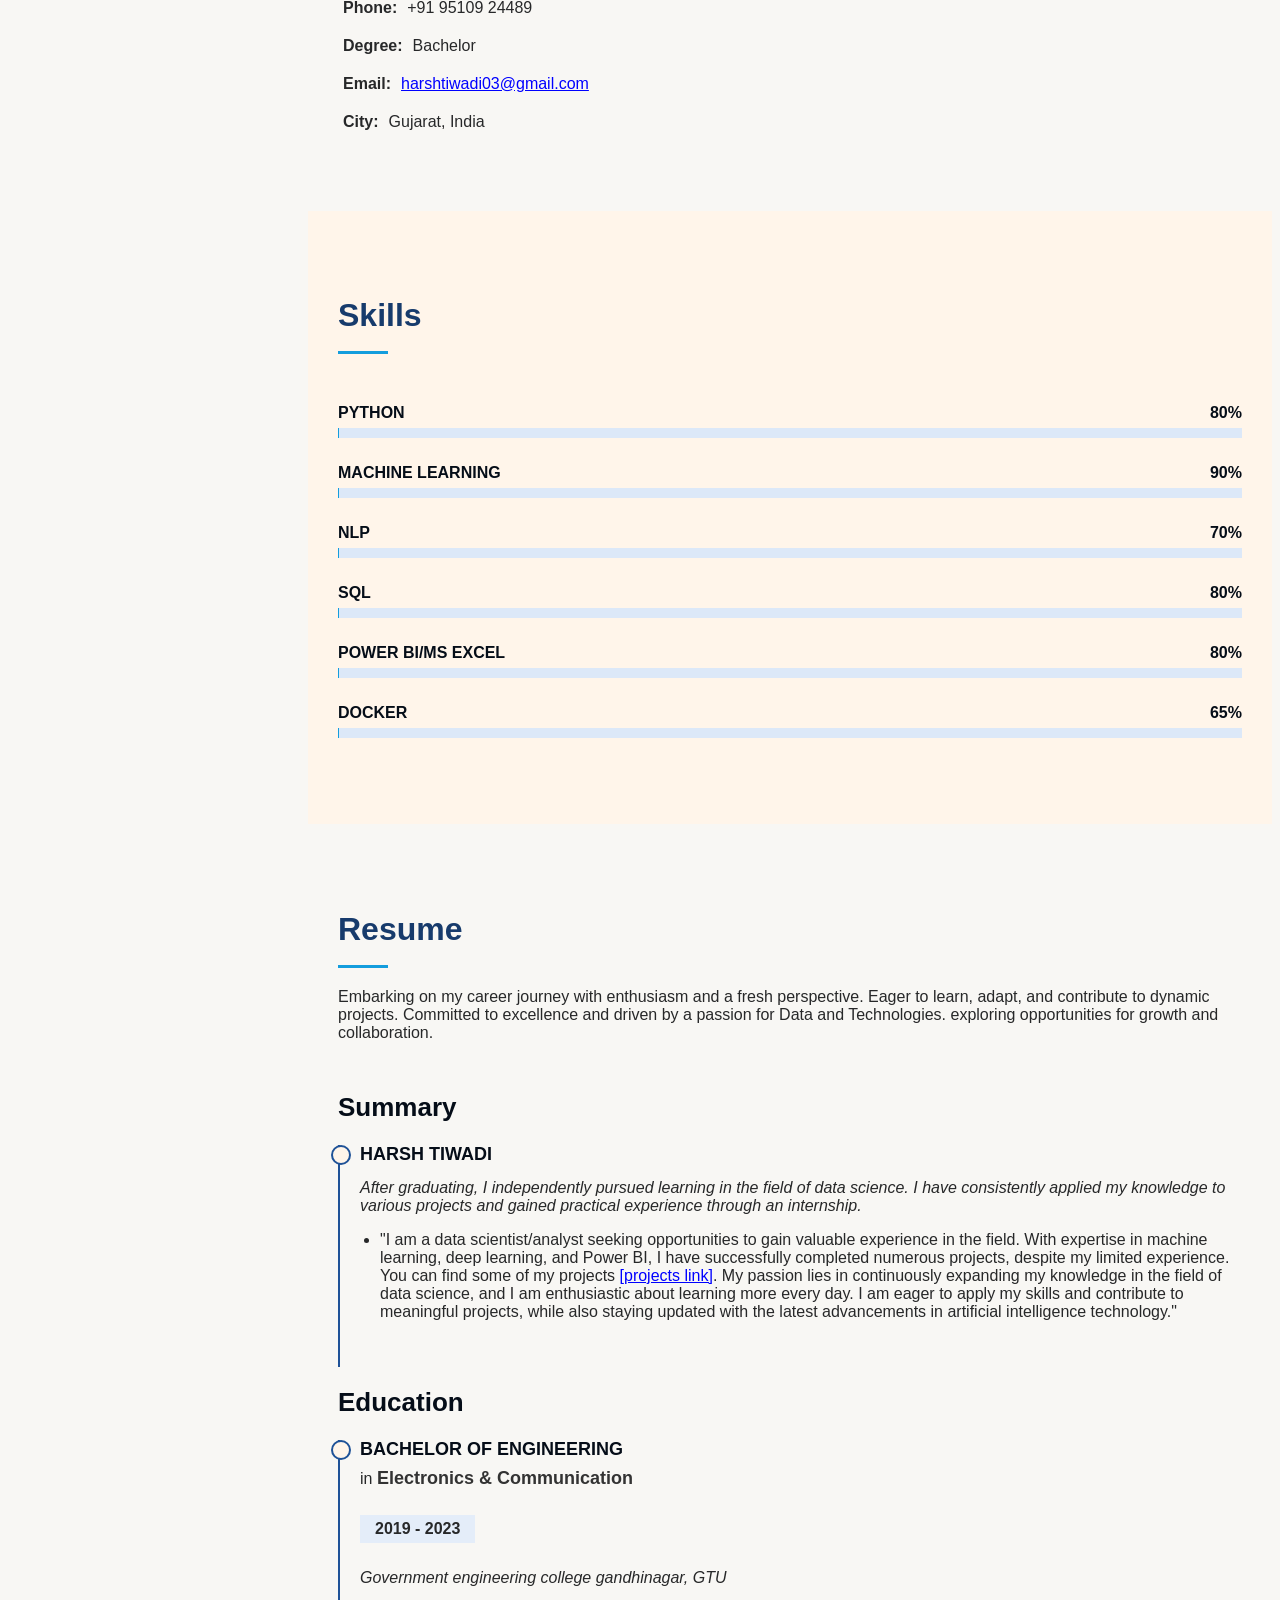
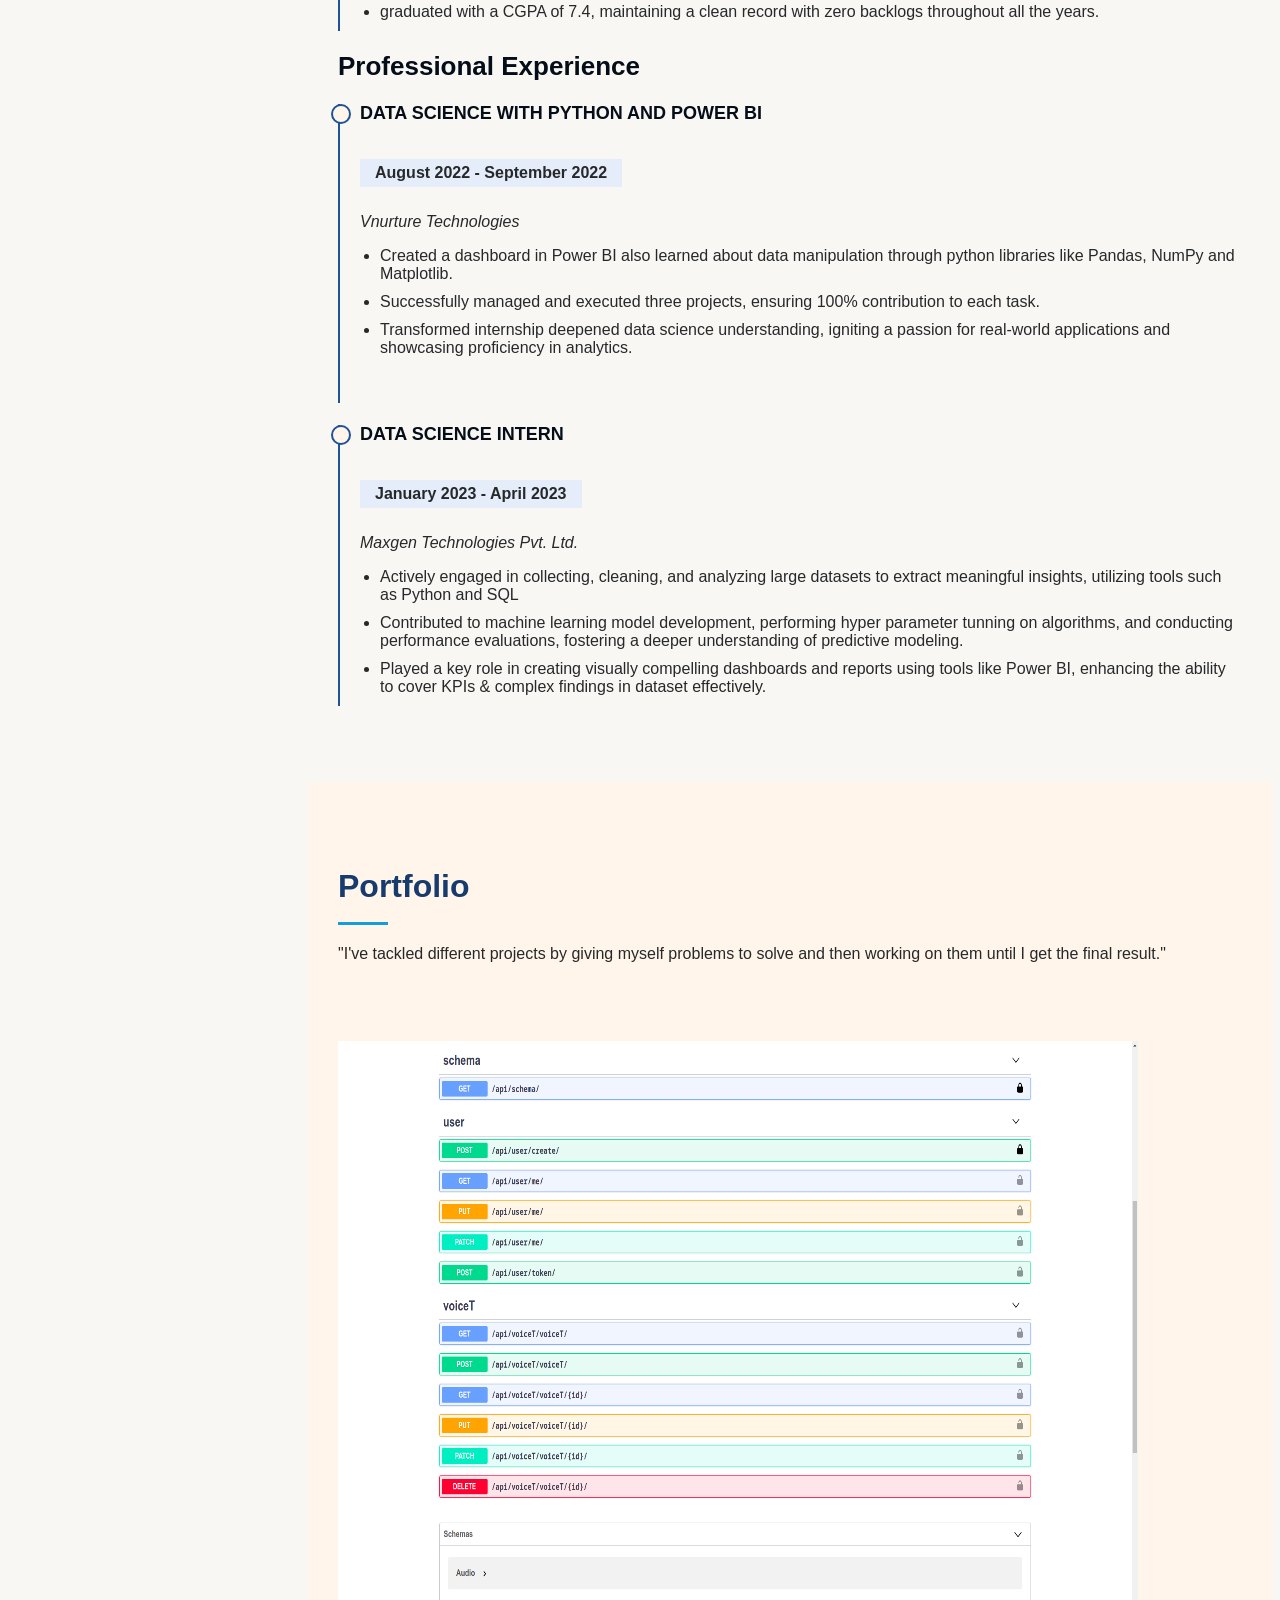
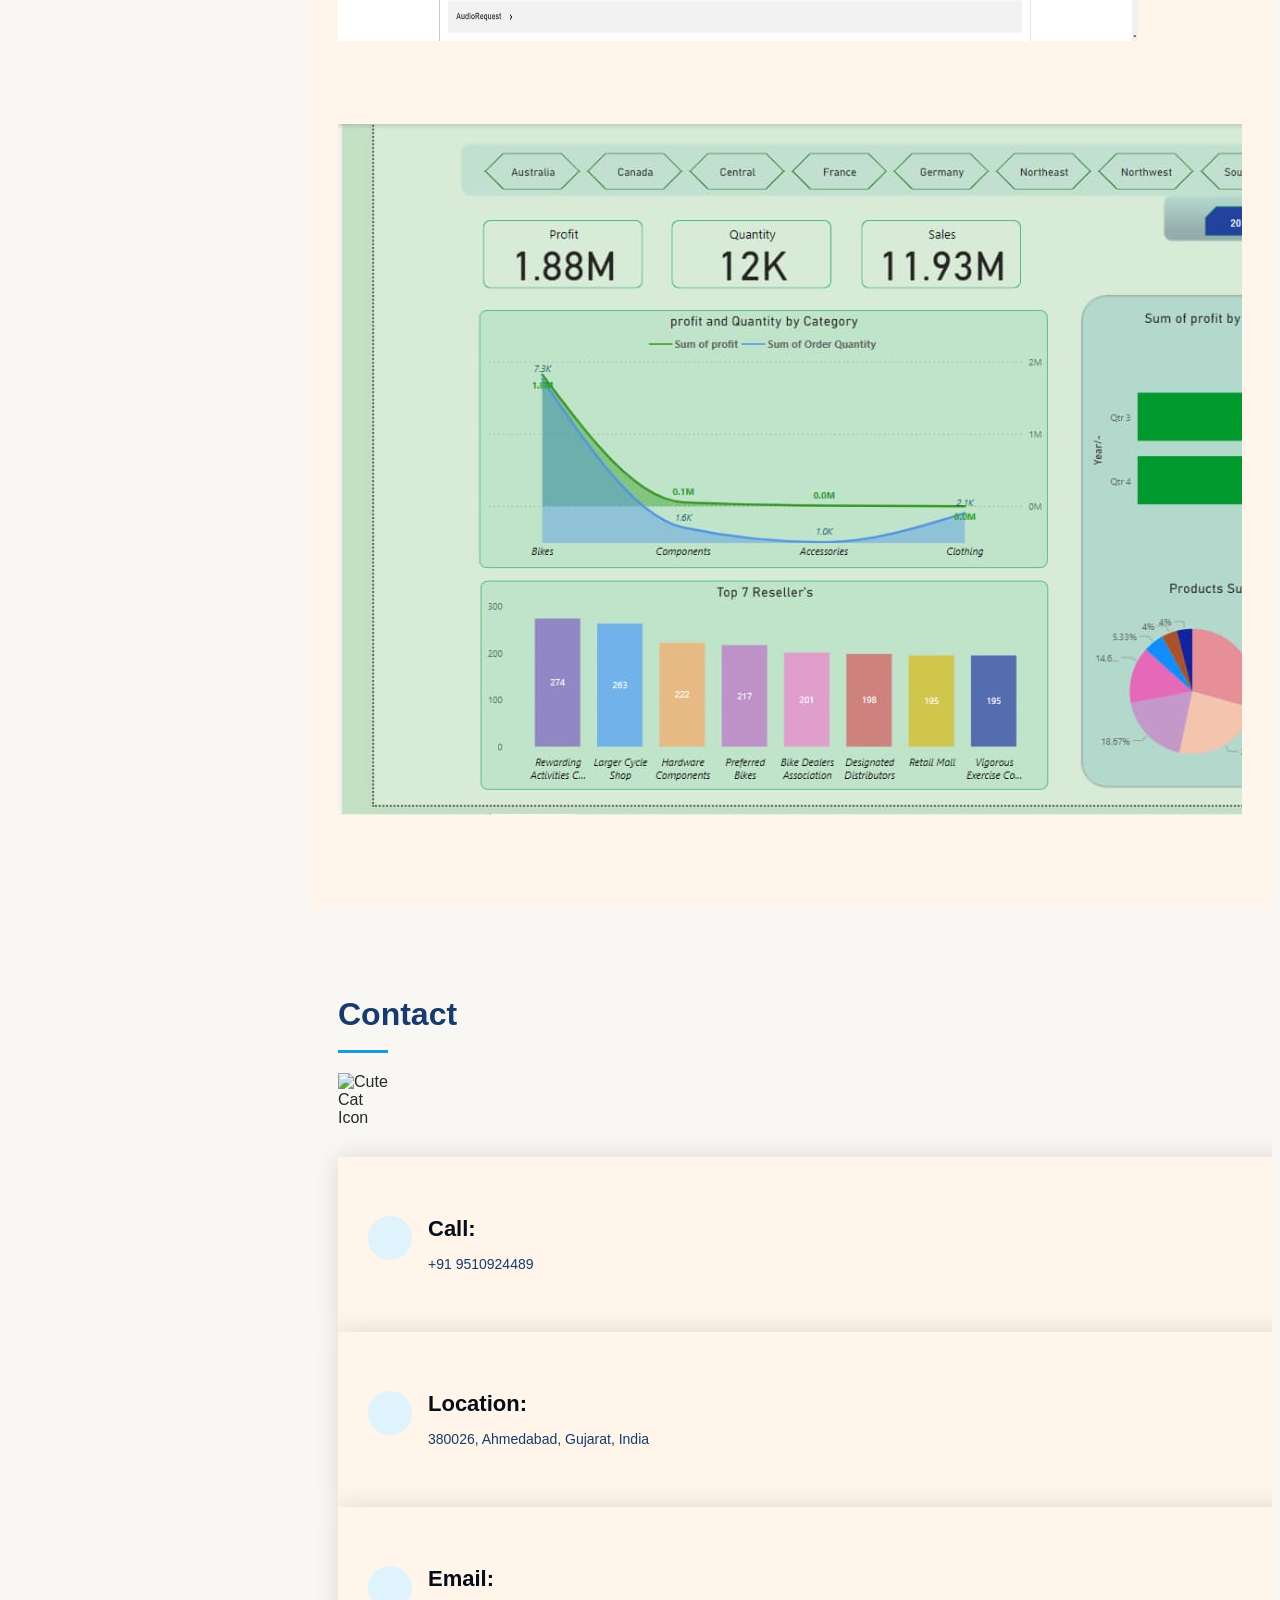
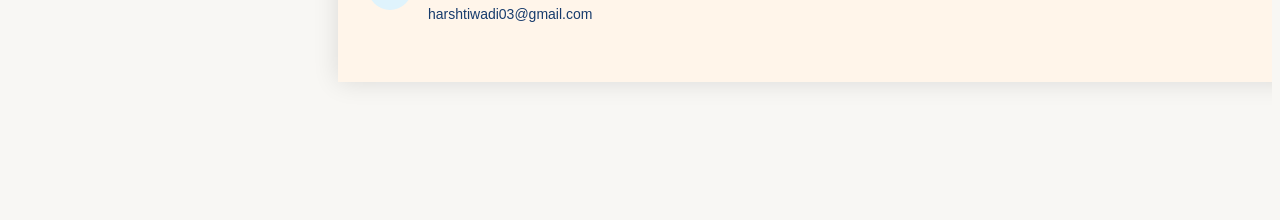
==== commit 02e80248: "Update" ====
--- a/index.html
+++ b/index.html
@@ -140,7 +140,7 @@
           <div class="col-lg-6" data-aos="fade-up">
 
             <div class="progress">
-              <span class="skill">HTML <i class="val">100%</i></span>
+              <span class="skill">PYTHON <i class="val">80%</i></span>
               <div class="progress-bar-wrap">
                 <div class="progress-bar" role="progressbar" aria-valuenow="100" aria-valuemin="0" aria-valuemax="100">
                 </div>
@@ -148,7 +148,7 @@
             </div>
 
             <div class="progress">
-              <span class="skill">CSS <i class="val">90%</i></span>
+              <span class="skill">MACHINE LEARNING <i class="val">90%</i></span>
               <div class="progress-bar-wrap">
                 <div class="progress-bar" role="progressbar" aria-valuenow="90" aria-valuemin="0" aria-valuemax="100">
                 </div>
@@ -156,7 +156,7 @@
             </div>
 
             <div class="progress">
-              <span class="skill">JavaScript <i class="val">75%</i></span>
+              <span class="skill">NLP <i class="val">70%</i></span>
               <div class="progress-bar-wrap">
                 <div class="progress-bar" role="progressbar" aria-valuenow="75" aria-valuemin="0" aria-valuemax="100">
                 </div>
@@ -168,7 +168,7 @@
           <div class="col-lg-6" data-aos="fade-up" data-aos-delay="100">
 
             <div class="progress">
-              <span class="skill">PHP <i class="val">80%</i></span>
+              <span class="skill">SQL <i class="val">80%</i></span>
               <div class="progress-bar-wrap">
                 <div class="progress-bar" role="progressbar" aria-valuenow="80" aria-valuemin="0" aria-valuemax="100">
                 </div>
@@ -176,7 +176,7 @@
             </div>
 
             <div class="progress">
-              <span class="skill">WordPress/CMS <i class="val">90%</i></span>
+              <span class="skill">POWER BI/MS EXCEL <i class="val">80%</i></span>
               <div class="progress-bar-wrap">
                 <div class="progress-bar" role="progressbar" aria-valuenow="90" aria-valuemin="0" aria-valuemax="100">
                 </div>
@@ -184,7 +184,7 @@
             </div>
 
             <div class="progress">
-              <span class="skill">Photoshop <i class="val">55%</i></span>
+              <span class="skill">DOCKER <i class="val">65%</i></span>
               <div class="progress-bar-wrap">
                 <div class="progress-bar" role="progressbar" aria-valuenow="55" aria-valuemin="0" aria-valuemax="100">
                 </div>
